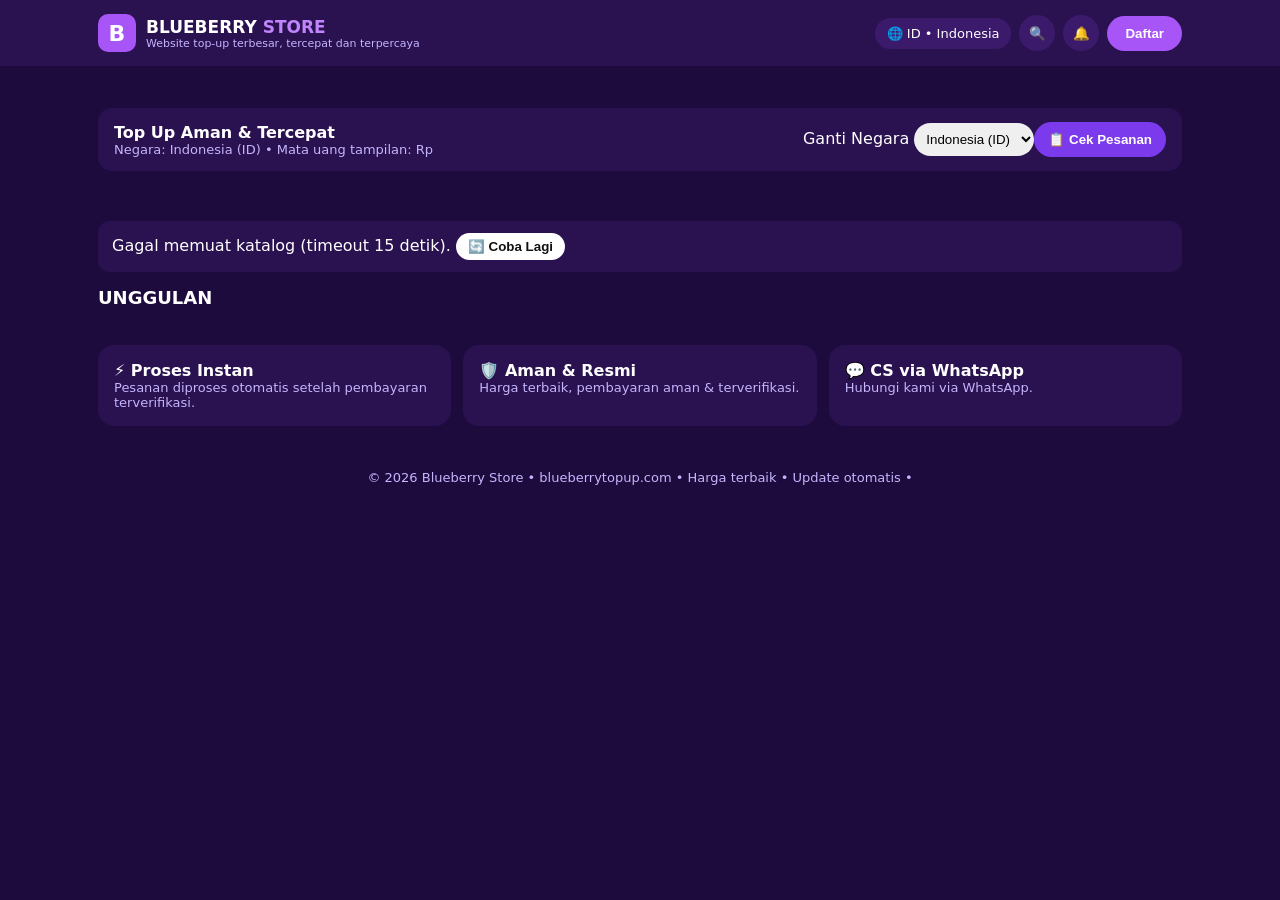
==== v6vercel/index.html @ f0de7d88 "Add files via upload" ====
<!DOCTYPE html><html lang="id"><head><meta charset="utf-8"><meta name="viewport" content="width=device-width,initial-scale=1">
<title>Blueberry Store — Top Up Game Termurah & Tercepat</title><link rel="stylesheet" href="style.css">
<script defer src="/_vercel/insights/script.js"></script></head>
<body>
<header class="top"><div class="wrap top-in"><div class="logo"><span class="logo-b">B</span><div><b>BLUEBERRY <span>STORE</span></b><small>Website top-up terbesar, tercepat dan terpercaya</small></div></div><div class="top-right"><span class="pill-country">🌐 ID • Indonesia</span><button class="icon-btn">🔍</button><button class="icon-btn">🔔</button><button class="btn-daftar" onclick="document.getElementById('cfg').scrollIntoView({behavior:'smooth'})">Daftar</button></div></div></header>

<!-- VIEW 1: HOME -->
<div id="view-home">
<section class="hero"><div class="wrap"><div class="banners" id="banners"></div><div class="dots" id="dots"></div>
<div class="info-bar"><div><b>Top Up Aman &amp; Tercepat</b><span>Negara: Indonesia (ID) • Mata uang tampilan: Rp</span></div><div class="info-right"><label>Ganti Negara <select><option>Indonesia (ID)</option></select></label><button class="btn-cek" onclick="openOrders()">📋 Cek Pesanan</button></div></div>
<nav class="tabs" id="tabs"></nav></div></section>
<main class="wrap"><div id="status" class="status">Memuat katalog ...</div><h2 class="sec-title">UNGGULAN <span id="gameCount"></span></h2><div id="gameGrid" class="game-grid"></div>
<section class="trust"><div><b>⚡ Proses Instan</b><span>Pesanan diproses otomatis setelah pembayaran terverifikasi.</span></div><div><b>🛡️ Aman &amp; Resmi</b><span>Harga terbaik, pembayaran aman & terverifikasi.</span></div><div><b>💬 CS via WhatsApp</b><span id="waInfo">Hubungi kami via WhatsApp.</span></div></section></main>
</div>

<!-- VIEW 2: GAME DETAIL -->
<div id="view-game" class="hidden">
<div class="wrap"><button class="back" onclick="showHome()">← Kembali</button><div class="detail"><aside class="detail-left"><div class="detail-cover" id="dCover"></div><h2 id="dName"></h2><p id="dMeta"></p><div class="safe">📍 Pembayaran yang Aman</div><p id="dDesc"></p><p class="negara">Negara: Indonesia (ID) • Harga dalam Rp</p><div class="pay-methods"><b>METODE PEMBAYARAN</b><div id="dPay"></div></div></aside>
<main class="detail-main"><div class="step"><span>1</span><h3>Masukkan ID &amp; Server ID</h3></div><div class="inputs"><label>USER ID / LINK AKUN *<input id="fId" placeholder="Masukkan User ID / Link Akun"></label><label>SERVER ID *<input id="fZone" placeholder="Masukkan Server ID"></label></div><p class="help" id="dHelp"></p>
<div class="step"><span>2</span><h3>Pilih Nominal Top Up</h3></div><div id="nominalGrid" class="nominal-grid"></div>
<div class="step"><span>3</span><h3>Pilih Pembayaran</h3></div><div class="pay-grid" id="payGrid"></div>
<label class="wa-label">Nomor WhatsApp *<input id="fWa" placeholder="08xxxxxxxxxx"></label>
<button class="buy-big" onclick="order()">Buat Pesanan →</button><p id="orderMsg" class="msg"></p>
<div id="vaBox" class="va-box hidden"></div>
</main></div></div></div>

<footer id="cfg">© 2026 Blueberry Store • blueberrytopup.com • Harga terbaik • Update otomatis • <span id="cfgLine"></span></footer>
<script>
let ALL=[],GAMES=[],CUR_GAME=null,CUR_NOM=null,CUR_PAY='BCA Virtual Account',CONFIG={};
const COLORS=['#E11D48','#F97316','#7C3AED','#DC2626','#2563EB','#D97706','#0891B2','#059669','#BE185D','#4338CA'];
function colorFor(name){let h=0;for(const c of name)h=(h*31+c.charCodeAt(0))%1000;return COLORS[h%COLORS.length];}
async function loadConfig(){try{const r=await fetch('/api/config');CONFIG=await r.json();document.getElementById('cfgLine').textContent=CONFIG.duitku_active?'VA Duitku AKTIF':'VA Duitku belum aktif — transfer manual + konfirmasi WA';if(CONFIG.whatsapp)document.getElementById('waInfo').textContent='Hubungi kami via WhatsApp: +'+CONFIG.whatsapp;}catch(e){}}
async function load(attempt=1){await loadConfig();const st=document.getElementById('status');try{st.textContent='Memuat katalog...'+(attempt>1?' (mencoba lagi '+attempt+')':'');const ctrl=new AbortController();const to=setTimeout(()=>ctrl.abort(),15000);const r=await fetch('/api/storefront-products',{signal:ctrl.signal});clearTimeout(to);const j=await r.json();ALL=j.products||[];if(!ALL.length){const dbg=j.debug||{};st.innerHTML='Katalog gagal dimuat: '+(dbg.supplier_message||'server sedang sibuk')+' <button onclick="load(2)" style="background:#fff;color:#111;border:0;padding:6px 12px;border-radius:99px;font-weight:700;cursor:pointer">🔄 Coba Lagi</button> <a href="/api/storefront-products" target="_blank" style="color:#fff;text-decoration:underline">Lihat Error Detail</a>';document.getElementById('gameGrid').innerHTML='<div style="padding:20px;background:#2a0a0a;border:1px solid #7f1d1d;border-radius:12px"><b>⚠️ Katalog belum bisa dimuat.</b><br><span style="opacity:.85">Katalog sedang sibuk. Kamu tetap bisa order manual via WhatsApp.</span><br><br><small style="opacity:.7">Coba lagi beberapa saat, atau order via WhatsApp.</small></div>';return;}st.textContent=`${ALL.length} produk • 4 game • Harga terbaik • Update otomatis • Terakhir update ${new Date().toLocaleTimeString('id-ID')}`;buildGames();renderHome();}catch(e){st.innerHTML='Gagal memuat katalog (timeout 15 detik). <button onclick="load(2)" style="background:#fff;color:#111;border:0;padding:6px 12px;border-radius:99px;font-weight:700;cursor:pointer">🔄 Coba Lagi</button>';}}
let CUR_TAB='SEMUA';
function normName(s){return String(s||'Lainnya').trim().replace(/\s+/g,' ').replace(/\s*\(.*?\)\s*$/,'').trim();}
function titleName(s){const n=normName(s);return n.toLowerCase().replace(/\b\w/g,c=>c.toUpperCase());}
function classifyGame(g){
  const s=(g.name+' '+g.items.map(x=>x.name||'').join(' ')).toLowerCase();
  if(/pln|token listrik|listrik/.test(s)) return 'PLN';
  if(/pulsa\b|pulsa reguler|pulsa transfer/.test(s)) return 'PULSA';
  if(/paket data|kuota|internet|data\s*\d|voucher\s*data/.test(s)) return 'PAKET DATA';
  if(/voucher|gift\s*card|google play|steam wallet|playstation|itunes|roblox.*voucher/.test(s)) return 'VOUCHER';
  if(/e-money|emoney|dana|ovo|gopay|shopeepay|linkaja|saldo|top up.*(dana|ovo|gopay)|flazz|brizzi|tapcash/.test(s)) return 'E-MONEY';
  return 'TOP UP';
}

function productMode(p){
  const s=((p&&p.name)||''+' '+((p&&p.category)||'')).toLowerCase();
  if(/unipin|voucher|gift\s*card|steam\s*wallet|google\s*play|playstation|itunes|apple\s*gift|roblox.*voucher|diamond.*voucher|top\s*up.*link|via\s*link|link\s*akun|redeem\s*code|kode\s*voucher/.test(s)) return 'VOUCHER';
  return 'DIRECT';
}
function gameMode(g){
  if(!g||!g.items||!g.items.length) return 'DIRECT';
  const v=g.items.filter(p=>productMode(p)==='VOUCHER').length;
  if(v===g.items.length) return 'VOUCHER';
  if(v>0) return 'MIXED';
  return 'DIRECT';
}
function detailModeForSelected(){
  if(CUR_NOM && productMode(CUR_NOM)==='VOUCHER') return 'VOUCHER';
  return gameMode(CUR_GAME)==='VOUCHER' ? 'VOUCHER' : 'DIRECT';
}
function refreshDetailForm(){
  const mode=detailModeForSelected();
  const stepTitle=document.querySelector('#detail .step h3');
  const idWrap=document.getElementById('fId');
  const zoneWrap=document.getElementById('fZone');
  const help=document.getElementById('dHelp');
  const desc=document.getElementById('dDesc');
  if(mode==='VOUCHER'){
    if(stepTitle) stepTitle.textContent='2. Tanpa ID Game — Kode dikirim ke WhatsApp';
    if(idWrap){idWrap.closest('label').style.display='none'; idWrap.value='VOUCHER';}
    if(zoneWrap){zoneWrap.closest('label').style.display='none'; zoneWrap.value='-';}
    if(help) help.textContent='Produk ini VOUCHER / LINK (contoh: UniPin Voucher). Tidak perlu ID / Server. Setelah bayar, kode voucher / link redeem dikirim ke WhatsApp kamu. Tukarkan di situs resmi (misal unipin.com) / di dalam game.';
    if(desc) desc.textContent='Voucher '+CUR_GAME.name+' resmi. Pilih nominal, isi WhatsApp, bayar — kode voucher dikirim setelah pembayaran terverifikasi.';
  } else {
    if(stepTitle) stepTitle.textContent='1. Masukkan ID & Server ID';
    if(idWrap){idWrap.closest('label').style.display=''; if(idWrap.value==='VOUCHER') idWrap.value='';}
    if(zoneWrap){zoneWrap.closest('label').style.display=''; if(zoneWrap.value==='-') zoneWrap.value='';}
    if(help) help.textContent='Buka '+CUR_GAME.name+' → Pengaturan / Profil → Salin User ID dan Server.';
    if(desc) desc.textContent='Top up '+CUR_GAME.name+' resmi. Pilih nominal, isi ID, bayar, saldo masuk otomatis setelah pembayaran terverifikasi.';
  }
  // Badge in detail header
  const meta=document.getElementById('dMeta');
  if(meta) meta.textContent=CUR_GAME.name+' • '+(mode==='VOUCHER'?'VOUCHER / LINK — Tanpa ID':'TOP UP LANGSUNG — ID + Server')+' • Global • Top Up Aman & Tercepat — Virtual Account sedang perbaikan, lanjutkan proses transaksi via Admin';
}
function buildGames(){const map={};for(const p of ALL){const key=normName(p.category||'Lainnya').toLowerCase();if(!map[key])map[key]={name:titleName(p.category||'Lainnya'),items:[]};map[key].items.push(p);}GAMES=Object.values(map).map(g=>({name:g.name,items:g.items.sort((a,b)=>a.price-b.price),min:Math.min(...g.items.map(x=>x.price))}));GAMES.forEach(g=>{g.cat=classifyGame(g);});}
function setTab(t){CUR_TAB=t;document.querySelectorAll('#tabs .tab').forEach(b=>b.classList.toggle('active',b.textContent===t));renderHome();}
function renderHome(){document.getElementById('gameCount').textContent=GAMES.length?GAMES.length+' layanan • Indonesia':'';const banners=[{t:'AGE OF EMPIRES MOBILE',s:'Kerajaan Berperang, Hero Berjuang — Top Up di Blueberry Store!',b:'TOP PRODUCT',g:'linear-gradient(90deg,#7C2D12,#B45309,#FF6B00)',i:'A',img:'assets/banner-aoe.jpg'},{t:'MOBILE LEGENDS',s:'Top Up Diamond resmi, proses instan.',b:'UNGGULAN',g:'linear-gradient(90deg,#2A0A4E,#5B21B6,#2563EB)',i:'M',img:'assets/mlbb.jpg'},{t:'FREE FIRE',s:'Top Up Diamond Free Fire, langsung masuk ke ID.',b:'PALING LARIS',g:'linear-gradient(90deg,#450A0A,#7F1D1D,#111)',i:'F',img:'assets/ff.jpg'},{t:'PUBG MOBILE',s:'Top Up UC PUBG Mobile resmi.',b:'UNGGULAN',g:'linear-gradient(90deg,#1a1a2e,#16213e,#0f3460)',i:'P',img:'assets/pubg.jpg'}];document.getElementById('banners').innerHTML=banners.map((x,i)=>`<div class="banner ${i===0?'active':''}" style="background:${x.g};${x.img?`background-image:url(${x.img});background-size:cover;background-position:center;`:''}"><div><span class="badge">★ ${x.b}</span><h1>${x.t}</h1><p>${x.s}</p><button onclick="openGameByName('${x.t}')">TOP UP SEKARANG →</button></div><div class="big">${x.i}</div></div>`).join('');document.getElementById('dots').innerHTML=banners.map((_,i)=>`<button class="dot ${i===0?'active':''}" onclick="showBanner(${i})"></button>`).join('');
document.getElementById('tabs').innerHTML=['SEMUA','TOP UP','PULSA','PAKET DATA','VOUCHER','E-MONEY','PLN'].map(t=>`<button class="tab ${t===CUR_TAB?'active':''}" onclick="setTab('${t}')">${t}</button>`).join('');
const shown=CUR_TAB==='SEMUA'?GAMES:GAMES.filter(g=>g.cat===CUR_TAB);document.getElementById('gameGrid').innerHTML=shown.length?shown.map(g=>`<article class="game-card" onclick="openGame('${g.name.replace(/'/g,'')}')"><div class="game-cover" style="padding:0;overflow:hidden">${g.items[0]&&g.items[0].img?`<img src="${g.items[0].img}" alt="${g.name}" style="width:100%;height:100%;object-fit:cover;display:block">`:`<span>${g.name.charAt(0)}</span>`}<em>${gameMode(g)==='VOUCHER'?'VOUCHER':(gameMode(g)==='MIXED'?'TOP UP + VOUCHER':'TOP UP')}</em></div><div class="game-body"><h3>${g.name}</h3><p>${g.items.length} paket • ${g.cat} • Global</p><div class="from">Dari <b>Rp ${g.min.toLocaleString('id-ID')}</b></div><button>Top Up</button></div></article>`).join(''):'<p style="padding:20px;opacity:.7">Belum ada layanan di kategori ini. Coba kategori lain.</p>';}
function showBanner(i){document.querySelectorAll('.banner').forEach((b,j)=>b.classList.toggle('active',j===i));document.querySelectorAll('.dot').forEach((d,j)=>d.classList.toggle('active',j===i));}
function openGameByName(t){const g=GAMES.find(x=>x.name.toUpperCase().includes(t.split(' ')[0]))||GAMES[0];if(g)openGame(g.name);}
function openGame(name){CUR_GAME=GAMES.find(g=>g.name===name);if(!CUR_GAME)return;CUR_NOM=CUR_GAME.items[0];document.getElementById('view-home').classList.add('hidden');document.getElementById('view-game').classList.remove('hidden');document.getElementById('dCover').innerHTML=`<span>${CUR_GAME.name.charAt(0)}</span>`;document.getElementById('dCover').style.background=`linear-gradient(135deg,${colorFor(CUR_GAME.name)},#111)`;document.getElementById('dName').textContent=CUR_GAME.name;refreshDetailForm();document.getElementById('dMeta').textContent=CUR_GAME.name+' • TOP UP • Global • Top Up Aman & Tercepat — Virtual Account sedang perbaikan, lanjutkan proses transaksi via Admin';document.getElementById('dDesc').textContent='Top up '+CUR_GAME.name+' resmi. Pilih nominal, isi ID, bayar, saldo masuk otomatis setelah pembayaran terverifikasi.';document.getElementById('dHelp').textContent='Buka '+CUR_GAME.name+' → Pengaturan / Profil → Salin User ID dan Server.';document.getElementById('dPay').innerHTML=['BCA Transfer','BCA Virtual Account','DANA','QRIS'].map(m=>`<span>${m}</span>`).join('');
document.getElementById('nominalGrid').innerHTML=CUR_GAME.items.map((p,i)=>`<button class="nom ${i===0?'active':''}" onclick="selectNom(${i},this)"><b>${p.name}</b><small style='display:block;opacity:.7;font-weight:400'>${productMode(p)==='VOUCHER'?'🎟️ Voucher / Link — Tanpa ID':'🎮 Langsung ke ID'}</small><span>${p.name}</span><em>Dari<br>Rp ${p.price.toLocaleString('id-ID')}</em></button>`).join('');
document.getElementById('payGrid').innerHTML=['BCA Virtual Account','BNI Virtual Account','BRI Virtual Account','Mandiri Virtual Account','DANA','QRIS','Gopay','ShopeePay','OVO'].map(m=>`<button class="pay ${m===CUR_PAY?'active':''}" onclick="selectPay('${m}',this)">${m}</button>`).join('');
window.scrollTo({top:0,behavior:'smooth'});}
function selectNom(i,el){CUR_NOM=CUR_GAME.items[i];refreshDetailForm();document.querySelectorAll('.nom').forEach(b=>b.classList.remove('active'));el.classList.add('active');}
function selectPay(m,el){CUR_PAY=m;document.querySelectorAll('.pay').forEach(b=>b.classList.remove('active'));el.classList.add('active');}
function showHome(){document.getElementById('view-game').classList.add('hidden');document.getElementById('view-home').classList.remove('hidden');window.scrollTo({top:0});}
function openOrders(){alert('Cek pesanan via WhatsApp dengan kode order BB-... kamu.');}
async function order(){const modeNow=detailModeForSelected();const id=document.getElementById('fId').value.trim();const wa=document.getElementById('fWa')?document.getElementById('fWa').value.trim():'';if(modeNow!=='VOUCHER' && !id){document.getElementById('orderMsg').textContent='Isi User ID dulu.';return;}if(!wa){document.getElementById('orderMsg').textContent='Isi WhatsApp dulu (buat kirim kode / konfirmasi).';return;}if(!CUR_NOM){document.getElementById('orderMsg').textContent='Pilih nominal dulu.';return;}document.getElementById('orderMsg').textContent='Memproses pesanan...';try{const r=await fetch('/api/create-order',{method:'POST',headers:{'Content-Type':'application/json'},body:JSON.stringify({productId:CUR_NOM.id,productName:CUR_NOM.name,price:CUR_NOM.price,gameId:id,zone:document.getElementById('fZone').value,whatsapp:wa,payment:CUR_PAY,paymentMethod:CUR_PAY})});const j=await r.json();const box=document.getElementById('vaBox');if(j.duitku&&j.va_number){box.classList.remove('hidden');box.innerHTML=`<h3>✅ Virtual Account Berhasil Dibuat</h3><p>Kode Order: <b>${j.orderCode}</b></p><div class="va-num">${j.va_number}</div><p>${j.va_name||''} • ${j.method||CUR_PAY} • Total <b>Rp ${Number(j.amount).toLocaleString('id-ID')}</b></p><p>VA ini dari Duitku, berlaku untuk semua bank (transfer dari bank apapun ke VA ini).</p>`;document.getElementById('orderMsg').textContent='VA aktif. Bayar sebelum kadaluarsa.';}else{box.classList.remove('hidden');box.innerHTML=`<h3>Pesanan Dibuat: ${j.orderCode||''}</h3><p>Total: <b>Rp ${Number(j.amount||CUR_NOM.price).toLocaleString('id-ID')}</b> • Metode: ${CUR_PAY}</p><p>${j.message||''}</p><p>${detailModeForSelected()==='VOUCHER'?'🎟️ Ini produk VOUCHER / LINK: kode voucher / link redeem akan dikirim ke WhatsApp kamu setelah pembayaran terverifikasi. Tidak perlu ID game.':''}</p><p>Transfer manual ke rekening yang tertera di Vercel Env (BCA) + konfirmasi ke WhatsApp dengan kode <b>${j.orderCode||''}</b>.</p>${CONFIG.whatsapp?`<a class="wa-link" target="_blank" href="https://wa.me/${CONFIG.whatsapp}?text=${encodeURIComponent('Halo, saya mau konfirmasi order '+(j.orderCode||'')+' '+CUR_NOM.name+' Rp '+CUR_NOM.price)}">Konfirmasi via WhatsApp →</a>`:''}`;document.getElementById('orderMsg').textContent='Pesanan dibuat. Cek instruksi di atas.';}}catch(e){document.getElementById('orderMsg').textContent='Gagal. Coba lagi.';}}
load();
</script></body></html>
---- v6vercel/style.css ----
:root{--bg:#1E0B3D;--card:#2A1150;--p:#7C3AED;--p2:#A855F7}*{box-sizing:border-box}body{margin:0;font-family:system-ui,Arial;background:var(--bg);color:#fff}.wrap{max-width:1120px;margin:auto;padding:0 18px}.top{background:#2A1150;position:sticky;top:0;z-index:20}.top-in{display:flex;justify-content:space-between;align-items:center;height:66px}.logo{display:flex;gap:10px;align-items:center}.logo-b{background:#A855F7;width:38px;height:38px;border-radius:10px;display:flex;align-items:center;justify-content:center;font-weight:900;font-size:22px}.logo b{font-size:17px}.logo b span{color:#C084FC}.logo small{display:block;font-weight:400;color:#C4B5FD;font-size:11px}.pill-country{background:#3B1A6B;padding:8px 12px;border-radius:999px;font-size:13px}.icon-btn{background:#3B1A6B;border:0;color:#fff;width:36px;height:36px;border-radius:50%;cursor:pointer}.btn-daftar{background:#A855F7;color:#fff;border:0;padding:10px 18px;border-radius:999px;font-weight:800;cursor:pointer}.top-right{display:flex;gap:8px;align-items:center}.hero{padding:18px 0 8px}.banner{display:none;justify-content:space-between;align-items:center;border-radius:22px;padding:28px;min-height:210px}.banner.active{display:flex}.badge{background:#fff;color:#111;padding:6px 10px;border-radius:999px;font-size:11px;font-weight:800}.banner h1{font-size:42px;margin:12px 0 6px}.banner button{background:#fff;color:#111;border:0;padding:12px 16px;border-radius:999px;font-weight:800;cursor:pointer}.big{font-size:120px;font-weight:900;opacity:.35}.dots{display:flex;gap:6px;justify-content:center;margin:12px 0}.dot{width:28px;height:6px;border:0;border-radius:999px;background:rgba(255,255,255,.3)}.dot.active{background:#fff}.info-bar{background:#2A1150;border-radius:14px;padding:14px 16px;display:flex;justify-content:space-between;align-items:center;flex-wrap:wrap;gap:10px}.info-bar span{display:block;color:#C4B5FD;font-size:13px}.info-bar select{padding:8px;border-radius:999px;border:0}.btn-cek{background:#7C3AED;color:#fff;border:0;padding:10px 14px;border-radius:999px;font-weight:700}.tabs{display:flex;gap:8px;flex-wrap:wrap;margin:16px 0}.tab{background:#2A1150;color:#fff;border:0;padding:10px 16px;border-radius:999px;cursor:pointer}.tab.active{background:#fff;color:#111}.status{background:#2A1150;padding:12px 14px;border-radius:12px;margin:10px 0}.sec-title{font-size:18px}.sec-title span{float:right;font-weight:400;color:#C4B5FD;font-size:13px}.game-grid{display:grid;grid-template-columns:repeat(6,1fr);gap:12px}.game-card{background:#fff;color:#111;border-radius:16px;overflow:hidden;cursor:pointer}.game-cover{height:120px;display:flex;align-items:center;justify-content:center;position:relative;color:#fff}.game-cover span{font-size:70px;font-weight:900}.game-cover em{position:absolute;left:10px;bottom:10px;background:#111;color:#fff;font-size:10px;padding:4px 8px;border-radius:999px;font-style:normal}.game-body{padding:12px}.game-body h3{margin:0;font-size:14px}.game-body p{color:#666;font-size:12px}.from{font-size:12px;color:#666}.from b{color:#7C3AED;font-size:14px}.game-body button{width:100%;background:#7C3AED;color:#fff;border:0;padding:9px;border-radius:999px;font-weight:700;margin-top:8px}.trust{display:grid;grid-template-columns:repeat(3,1fr);gap:12px;margin:22px 0}.trust div{background:#2A1150;border-radius:16px;padding:16px}.trust span{display:block;color:#C4B5FD;font-size:13px}footer{text-align:center;color:#C4B5FD;padding:22px;font-size:13px}.hidden{display:none}.back{background:#2A1150;color:#fff;border:0;padding:10px 14px;border-radius:999px;margin:16px 0;cursor:pointer}.detail{display:grid;grid-template-columns:320px 1fr;gap:16px;padding-bottom:30px}.detail-left{background:#fff;color:#111;border-radius:18px;padding:16px}.detail-cover{height:160px;border-radius:14px;display:flex;align-items:center;justify-content:center;color:#fff;font-size:80px;font-weight:900}.detail-main{background:#fff;color:#111;border-radius:18px;padding:18px}.step{display:flex;gap:10px;align-items:center}.step span{background:#7C3AED;color:#fff;width:28px;height:28px;border-radius:50%;display:flex;align-items:center;justify-content:center}.inputs{display:grid;grid-template-columns:1fr 1fr;gap:12px}.inputs input,.wa-label input{width:100%;padding:12px;border:1px solid #ddd;border-radius:12px;margin-top:6px}.help{color:#666;font-size:13px}.nominal-grid{display:grid;grid-template-columns:repeat(3,1fr);gap:10px}.nom{background:#fff;border:1px solid #E5E7EB;border-radius:14px;padding:12px;text-align:left;cursor:pointer}.nom.active{border-color:#7C3AED;box-shadow:0 0 0 2px #7C3AED}.nom b{display:block}.nom span{color:#666;font-size:12px}.nom em{color:#7C3AED;font-style:normal;font-weight:700}.pay-grid{display:flex;gap:8px;flex-wrap:wrap}.pay{background:#fff;border:1px solid #E5E7EB;padding:10px 14px;border-radius:999px;cursor:pointer}.pay.active{background:#7C3AED;color:#fff}.buy-big{width:100%;background:#7C3AED;color:#fff;border:0;padding:14px;border-radius:12px;font-weight:800;margin-top:14px}.msg{color:#333;font-size:13px}.va-box{background:#F0FDF4;border:1px solid #86EFAC;border-radius:14px;padding:16px;margin-top:14px;color:#111}.va-num{font-size:28px;font-weight:900;letter-spacing:2px}.wa-link{display:inline-block;background:#25D366;color:#fff;padding:10px 14px;border-radius:999px;text-decoration:none;font-weight:700;margin-top:8px}.pay-methods span{background:#F3E8FF;padding:6px 10px;border-radius:999px;font-size:12px;margin:4px;display:inline-block}.safe{background:#DCFCE7;padding:8px 12px;border-radius:999px;display:inline-block;font-size:13px}
@media(max-width:900px){.game-grid{grid-template-columns:repeat(2,1fr)}.detail{grid-template-columns:1fr}.nominal-grid{grid-template-columns:1fr 1fr}.banner h1{font-size:30px}}
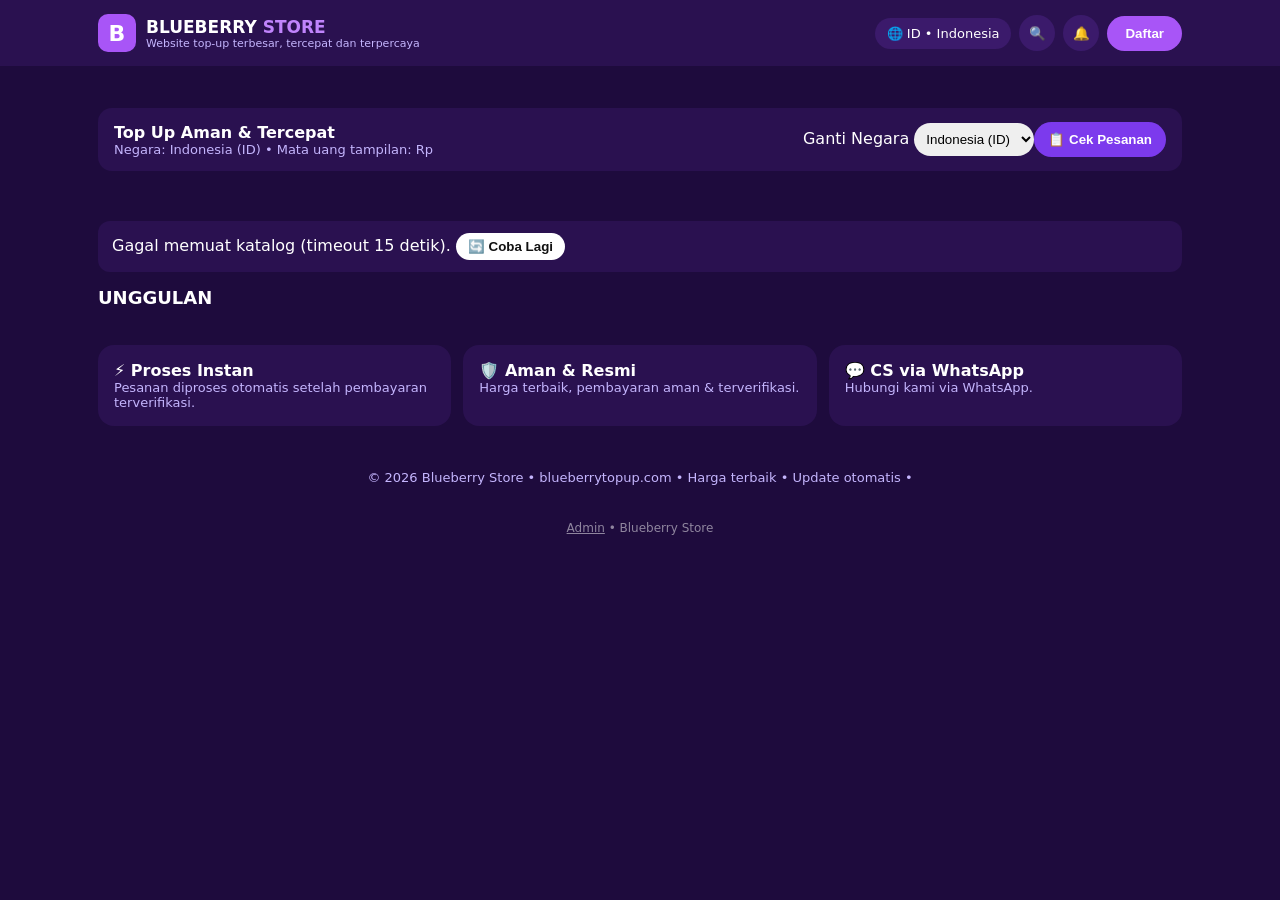
==== commit e3d46ac1: "Add files via upload" ====
--- a/v6vercel/index.html
+++ b/v6vercel/index.html
@@ -29,7 +29,12 @@
 let ALL=[],GAMES=[],CUR_GAME=null,CUR_NOM=null,CUR_PAY='BCA Virtual Account',CONFIG={};
 const COLORS=['#E11D48','#F97316','#7C3AED','#DC2626','#2563EB','#D97706','#0891B2','#059669','#BE185D','#4338CA'];
 function colorFor(name){let h=0;for(const c of name)h=(h*31+c.charCodeAt(0))%1000;return COLORS[h%COLORS.length];}
-async function loadConfig(){try{const r=await fetch('/api/config');CONFIG=await r.json();document.getElementById('cfgLine').textContent=CONFIG.duitku_active?'VA Duitku AKTIF':'VA Duitku belum aktif — transfer manual + konfirmasi WA';if(CONFIG.whatsapp)document.getElementById('waInfo').textContent='Hubungi kami via WhatsApp: +'+CONFIG.whatsapp;}catch(e){}}
+
+function normWA(n){let s=String(n||'').replace(/[^0-9]/g,'');if(!s) return '';if(s.startsWith('0')) s='62'+s.slice(1);else if(s.startsWith('62')) s=s;else if(s.startsWith('8')) s='62'+s;return s;}
+function adminWA(){const raw=(CONFIG&&CONFIG.whatsapp)||'088802561769';return normWA(raw);}
+function gameFormConfig(name){const n=String(name||'').toLowerCase();if(n.includes('free fire')) return {idLabel:'User ID Free Fire *', idPlaceholder:'Contoh: 1234567890', needZone:false, help:'Buka Free Fire -> Profil -> Salin User ID (angka saja). Tanpa Server.'};if(n.includes('pubg')) return {idLabel:'User ID PUBG Mobile *', idPlaceholder:'Contoh: 5123456789', needZone:false, help:'Buka PUBG Mobile -> Profil -> Salin User ID (angka saja). Tanpa Server.'};if(n.includes('mobile legends')) return {idLabel:'User ID Mobile Legends *', idPlaceholder:'Contoh: 12345678', needZone:true, zoneLabel:'Zone / Server ID *', help:'Buka MLBB -> Profil -> Salin User ID + Zone. Contoh: ID 12345678, Zone (1234).'};if(n.includes('age of empires')) return {idLabel:'User ID Age of Empires *', idPlaceholder:'Contoh: 12345678', needZone:true, zoneLabel:'Server ID *', help:'Buka AoE Mobile -> Pengaturan / Profil -> Salin User ID + Server. Kalau produk Voucher / Via Link, ID tidak dipakai.'};return {idLabel:'User ID *', idPlaceholder:'Masukkan ID', needZone:true, zoneLabel:'Server / Zone *', help:'Salin User ID + Server dari profil game kamu.'};}
+
+async function loadConfig(){try{const r=await fetch('/api/config');CONFIG=await r.json();document.getElementById('cfgLine').textContent=CONFIG.duitku_active?'VA AKTIF':'Virtual Account sedang perbaikan, lanjutkan proses transaksi via Admin';if(CONFIG.whatsapp)document.getElementById('waInfo').textContent='Hubungi kami via WhatsApp: +'+normWA(CONFIG.whatsapp);}catch(e){}}
 async function load(attempt=1){await loadConfig();const st=document.getElementById('status');try{st.textContent='Memuat katalog...'+(attempt>1?' (mencoba lagi '+attempt+')':'');const ctrl=new AbortController();const to=setTimeout(()=>ctrl.abort(),15000);const r=await fetch('/api/storefront-products',{signal:ctrl.signal});clearTimeout(to);const j=await r.json();ALL=j.products||[];if(!ALL.length){const dbg=j.debug||{};st.innerHTML='Katalog gagal dimuat: '+(dbg.supplier_message||'server sedang sibuk')+' <button onclick="load(2)" style="background:#fff;color:#111;border:0;padding:6px 12px;border-radius:99px;font-weight:700;cursor:pointer">🔄 Coba Lagi</button> <a href="/api/storefront-products" target="_blank" style="color:#fff;text-decoration:underline">Lihat Error Detail</a>';document.getElementById('gameGrid').innerHTML='<div style="padding:20px;background:#2a0a0a;border:1px solid #7f1d1d;border-radius:12px"><b>⚠️ Katalog belum bisa dimuat.</b><br><span style="opacity:.85">Katalog sedang sibuk. Kamu tetap bisa order manual via WhatsApp.</span><br><br><small style="opacity:.7">Coba lagi beberapa saat, atau order via WhatsApp.</small></div>';return;}st.textContent=`${ALL.length} produk • 4 game • Harga terbaik • Update otomatis • Terakhir update ${new Date().toLocaleTimeString('id-ID')}`;buildGames();renderHome();}catch(e){st.innerHTML='Gagal memuat katalog (timeout 15 detik). <button onclick="load(2)" style="background:#fff;color:#111;border:0;padding:6px 12px;border-radius:99px;font-weight:700;cursor:pointer">🔄 Coba Lagi</button>';}}
 let CUR_TAB='SEMUA';
 function normName(s){return String(s||'Lainnya').trim().replace(/\s+/g,' ').replace(/\s*\(.*?\)\s*$/,'').trim();}
@@ -74,10 +79,13 @@
     if(help) help.textContent='Produk ini VOUCHER / LINK (contoh: UniPin Voucher). Tidak perlu ID / Server. Setelah bayar, kode voucher / link redeem dikirim ke WhatsApp kamu. Tukarkan di situs resmi (misal unipin.com) / di dalam game.';
     if(desc) desc.textContent='Voucher '+CUR_GAME.name+' resmi. Pilih nominal, isi WhatsApp, bayar — kode voucher dikirim setelah pembayaran terverifikasi.';
   } else {
-    if(stepTitle) stepTitle.textContent='1. Masukkan ID & Server ID';
+    const cfg=gameFormConfig(CUR_GAME?CUR_GAME.name:'');
+    if(stepTitle) stepTitle.textContent=cfg.needZone?'1. Masukkan ID & Server':'1. Masukkan User ID';
+    if(idWrap) idWrap.placeholder=cfg.idPlaceholder;
     if(idWrap){idWrap.closest('label').style.display=''; if(idWrap.value==='VOUCHER') idWrap.value='';}
     if(zoneWrap){zoneWrap.closest('label').style.display=''; if(zoneWrap.value==='-') zoneWrap.value='';}
-    if(help) help.textContent='Buka '+CUR_GAME.name+' → Pengaturan / Profil → Salin User ID dan Server.';
+    if(help) help.textContent=gameFormConfig(CUR_GAME.name).help;
+    {const _c=gameFormConfig(CUR_GAME.name); if(zoneWrap){ zoneWrap.closest('label').style.display=_c.needZone?'':'none'; if(!_c.needZone) zoneWrap.value='-'; else if(zoneWrap.value==='-') zoneWrap.value=''; }}
     if(desc) desc.textContent='Top up '+CUR_GAME.name+' resmi. Pilih nominal, isi ID, bayar, saldo masuk otomatis setelah pembayaran terverifikasi.';
   }
   // Badge in detail header
@@ -99,6 +107,6 @@
 function selectPay(m,el){CUR_PAY=m;document.querySelectorAll('.pay').forEach(b=>b.classList.remove('active'));el.classList.add('active');}
 function showHome(){document.getElementById('view-game').classList.add('hidden');document.getElementById('view-home').classList.remove('hidden');window.scrollTo({top:0});}
 function openOrders(){alert('Cek pesanan via WhatsApp dengan kode order BB-... kamu.');}
-async function order(){const modeNow=detailModeForSelected();const id=document.getElementById('fId').value.trim();const wa=document.getElementById('fWa')?document.getElementById('fWa').value.trim():'';if(modeNow!=='VOUCHER' && !id){document.getElementById('orderMsg').textContent='Isi User ID dulu.';return;}if(!wa){document.getElementById('orderMsg').textContent='Isi WhatsApp dulu (buat kirim kode / konfirmasi).';return;}if(!CUR_NOM){document.getElementById('orderMsg').textContent='Pilih nominal dulu.';return;}document.getElementById('orderMsg').textContent='Memproses pesanan...';try{const r=await fetch('/api/create-order',{method:'POST',headers:{'Content-Type':'application/json'},body:JSON.stringify({productId:CUR_NOM.id,productName:CUR_NOM.name,price:CUR_NOM.price,gameId:id,zone:document.getElementById('fZone').value,whatsapp:wa,payment:CUR_PAY,paymentMethod:CUR_PAY})});const j=await r.json();const box=document.getElementById('vaBox');if(j.duitku&&j.va_number){box.classList.remove('hidden');box.innerHTML=`<h3>✅ Virtual Account Berhasil Dibuat</h3><p>Kode Order: <b>${j.orderCode}</b></p><div class="va-num">${j.va_number}</div><p>${j.va_name||''} • ${j.method||CUR_PAY} • Total <b>Rp ${Number(j.amount).toLocaleString('id-ID')}</b></p><p>VA ini dari Duitku, berlaku untuk semua bank (transfer dari bank apapun ke VA ini).</p>`;document.getElementById('orderMsg').textContent='VA aktif. Bayar sebelum kadaluarsa.';}else{box.classList.remove('hidden');box.innerHTML=`<h3>Pesanan Dibuat: ${j.orderCode||''}</h3><p>Total: <b>Rp ${Number(j.amount||CUR_NOM.price).toLocaleString('id-ID')}</b> • Metode: ${CUR_PAY}</p><p>${j.message||''}</p><p>${detailModeForSelected()==='VOUCHER'?'🎟️ Ini produk VOUCHER / LINK: kode voucher / link redeem akan dikirim ke WhatsApp kamu setelah pembayaran terverifikasi. Tidak perlu ID game.':''}</p><p>Transfer manual ke rekening yang tertera di Vercel Env (BCA) + konfirmasi ke WhatsApp dengan kode <b>${j.orderCode||''}</b>.</p>${CONFIG.whatsapp?`<a class="wa-link" target="_blank" href="https://wa.me/${CONFIG.whatsapp}?text=${encodeURIComponent('Halo, saya mau konfirmasi order '+(j.orderCode||'')+' '+CUR_NOM.name+' Rp '+CUR_NOM.price)}">Konfirmasi via WhatsApp →</a>`:''}`;document.getElementById('orderMsg').textContent='Pesanan dibuat. Cek instruksi di atas.';}}catch(e){document.getElementById('orderMsg').textContent='Gagal. Coba lagi.';}}
+async function order(){const modeNow=detailModeForSelected();const id=document.getElementById('fId').value.trim();const wa=document.getElementById('fWa')?document.getElementById('fWa').value.trim():'';if(modeNow!=='VOUCHER' && !id){document.getElementById('orderMsg').textContent='Isi User ID dulu.';return;}if(!wa){document.getElementById('orderMsg').textContent='Isi WhatsApp dulu (buat kirim kode / konfirmasi).';return;}if(!CUR_NOM){document.getElementById('orderMsg').textContent='Pilih nominal dulu.';return;}document.getElementById('orderMsg').textContent='Memproses pesanan...';try{const r=await fetch('/api/create-order',{method:'POST',headers:{'Content-Type':'application/json'},body:JSON.stringify({productId:CUR_NOM.id,productName:CUR_NOM.name,price:CUR_NOM.price,gameId:id,zone:document.getElementById('fZone').value,whatsapp:wa,payment:CUR_PAY,paymentMethod:CUR_PAY})});const j=await r.json();const box=document.getElementById('vaBox');if(j.duitku&&j.va_number){box.classList.remove('hidden');box.innerHTML=`<h3>✅ Virtual Account Berhasil Dibuat</h3><p>Kode Order: <b>${j.orderCode}</b></p><div class="va-num">${j.va_number}</div><p>${j.va_name||''} • ${j.method||CUR_PAY} • Total <b>Rp ${Number(j.amount).toLocaleString('id-ID')}</b></p><p>VA ini dari Duitku, berlaku untuk semua bank (transfer dari bank apapun ke VA ini).</p>`;document.getElementById('orderMsg').textContent='VA aktif. Bayar sebelum kadaluarsa.';}else{box.classList.remove('hidden');const _isV=detailModeForSelected()==='VOUCHER';const _zone=document.getElementById('fZone')?document.getElementById('fZone').value.trim():'';const _waMsg=['Halo Admin Blueberry, saya mau konfirmasi pesanan:','','Game: '+(CUR_GAME?CUR_GAME.name:''),'Produk: '+CUR_NOM.name,'Total: Rp '+Number(j.amount||CUR_NOM.price).toLocaleString('id-ID'),'Metode: '+CUR_PAY,'No. WA Saya: '+wa,(_isV?'Jenis: VOUCHER / LINK - Kirim kode ke WA saya ya':'User ID: '+id+(_zone&&_zone!=='-'?' | Server/Zone: '+_zone:'')),'Catatan Admin: '+(j.orderCode||'')].join(String.fromCharCode(10));box.innerHTML=`<h3>Pesanan Dibuat</h3><p>Total: <b>Rp ${Number(j.amount||CUR_NOM.price).toLocaleString('id-ID')}</b> • Metode: ${CUR_PAY}</p><p>${j.message||''}</p><p>${_isV?'🎟️ Ini produk VOUCHER / LINK: kode voucher / link redeem akan dikirim ke WhatsApp kamu setelah pembayaran terverifikasi. Tidak perlu ID game.':''}</p><p>Transfer manual ke <b>BCA ${CONFIG.bca_account||'yang tertera di toko'}</b> + konfirmasi ke WhatsApp. <b>Tidak perlu hafal kode</b> — cukup kirim pesan di bawah, data ID / No WA kamu sudah ikut terkirim.</p><p style="background:#241a4a;padding:10px;border-radius:10px;font-size:13px">Yang terkirim ke WA Admin:<br>Game: <b>${CUR_GAME?CUR_GAME.name:''}</b><br>Produk: ${CUR_NOM.name}<br>No. WA Kamu: ${wa}<br>${_isV?'Jenis: VOUCHER / LINK':('User ID: <b>'+id+'</b>'+(_zone&&_zone!=='-'?' • Server/Zone: <b>'+_zone+'</b>':''))}<br>Total: Rp ${Number(j.amount||CUR_NOM.price).toLocaleString('id-ID')}</p>${CONFIG.whatsapp?`<a class="wa-link" target="_blank" href="https://wa.me/${adminWA()}?text=${encodeURIComponent(_waMsg)}">Konfirmasi via WhatsApp →</a>`:''}`;document.getElementById('orderMsg').textContent='Pesanan dibuat. Cek instruksi di atas.';}}catch(e){document.getElementById('orderMsg').textContent='Gagal. Coba lagi.';}}
 load();
-</script></body></html>
+</script><div style="text-align:center;padding:14px;opacity:.5;font-size:12px"><a href="/admin.html" style="color:#fff">Admin</a> • Blueberry Store</div></body></html>
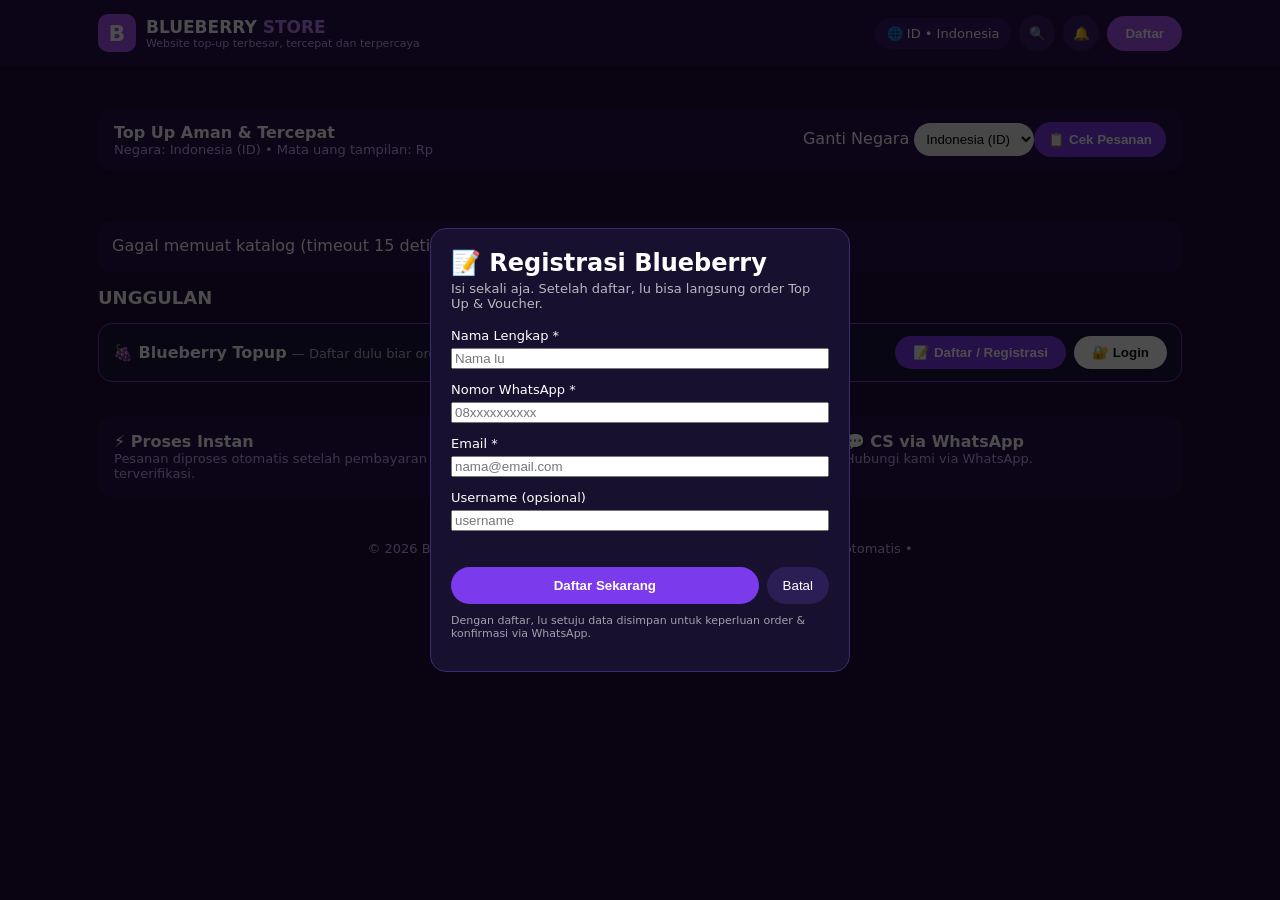
==== commit 3bc83278: "Add files via upload" ====
--- a/v6vercel/index.html
+++ b/v6vercel/index.html
@@ -9,7 +9,46 @@
 <section class="hero"><div class="wrap"><div class="banners" id="banners"></div><div class="dots" id="dots"></div>
 <div class="info-bar"><div><b>Top Up Aman &amp; Tercepat</b><span>Negara: Indonesia (ID) • Mata uang tampilan: Rp</span></div><div class="info-right"><label>Ganti Negara <select><option>Indonesia (ID)</option></select></label><button class="btn-cek" onclick="openOrders()">📋 Cek Pesanan</button></div></div>
 <nav class="tabs" id="tabs"></nav></div></section>
-<main class="wrap"><div id="status" class="status">Memuat katalog ...</div><h2 class="sec-title">UNGGULAN <span id="gameCount"></span></h2><div id="gameGrid" class="game-grid"></div>
+<main class="wrap"><div id="status" class="status">Memuat katalog ...</div><h2 class="sec-title">UNGGULAN <span id="gameCount"></span></h2>
+<!-- V19 REGISTRASI -->
+<div id="regBar" style="display:flex;gap:10px;flex-wrap:wrap;align-items:center;justify-content:space-between;background:#1e1540;border:1px solid #7c3aed;border-radius:14px;padding:12px 14px;margin:12px 0">
+<div><b>🍇 Blueberry Topup</b> <span style="opacity:.7;font-size:13px">— Daftar dulu biar order lebih cepat. Data langsung masuk ke Admin & email owner.</span></div>
+<div style="display:flex;gap:8px"><button onclick="openReg()" style="background:#7c3aed;color:#fff;border:0;border-radius:99px;padding:9px 18px;font-weight:700;cursor:pointer">📝 Daftar / Registrasi</button><button onclick="openReg()" style="background:#fff;color:#111;border:0;border-radius:99px;padding:9px 18px;font-weight:700;cursor:pointer">🔐 Login</button></div>
+</div>
+<div id="regModal" class="hidden" style="position:fixed;inset:0;background:rgba(0,0,0,.7);z-index:99;display:flex;align-items:center;justify-content:center;padding:16px">
+<div style="background:#17102e;border:1px solid #3b2a7a;border-radius:16px;padding:20px;width:100%;max-width:420px">
+<h2 style="margin:0 0 4px">📝 Registrasi Blueberry</h2><p style="opacity:.7;font-size:13px;margin:0 0 14px">Isi sekali aja. Setelah daftar, lu bisa langsung order Top Up & Voucher.</p>
+<label style="font-size:13px">Nama Lengkap *<br><input id="rNama" placeholder="Nama lu" style="width:100%;margin:4px 0 10px"></label>
+<label style="font-size:13px">Nomor WhatsApp *<br><input id="rWa" placeholder="08xxxxxxxxxx" style="width:100%;margin:4px 0 10px"></label>
+<label style="font-size:13px">Email *<br><input id="rEmail" type="email" placeholder="nama@email.com" style="width:100%;margin:4px 0 10px"></label>
+<label style="font-size:13px">Username (opsional)<br><input id="rUser" placeholder="username" style="width:100%;margin:4px 0 10px"></label>
+<div id="regMsg" style="font-size:13px;min-height:18px;margin-bottom:8px"></div>
+<div style="display:flex;gap:8px"><button onclick="doRegister()" style="flex:1;background:#7c3aed;color:#fff;border:0;border-radius:99px;padding:11px;font-weight:700;cursor:pointer">Daftar Sekarang</button><button onclick="closeReg()" style="background:#2a1e55;color:#fff;border:0;border-radius:99px;padding:11px 16px;cursor:pointer">Batal</button></div>
+<p style="font-size:11px;opacity:.6;margin-top:10px">Dengan daftar, lu setuju data disimpan untuk keperluan order & konfirmasi via WhatsApp.</p>
+</div></div>
+<script>
+function openReg(){ document.getElementById('regModal').classList.remove('hidden'); }
+function closeReg(){ document.getElementById('regModal').classList.add('hidden'); }
+async function doRegister(){
+  const nama=document.getElementById('rNama').value.trim(); const wa=document.getElementById('rWa').value.trim(); const email=document.getElementById('rEmail').value.trim(); const username=document.getElementById('rUser').value.trim();
+  const msg=document.getElementById('regMsg');
+  if(!nama||!wa||!email){ msg.textContent='Isi Nama, WhatsApp, dan Email dulu.'; return; }
+  msg.textContent='Mendaftarkan...';
+  try{
+    const r=await fetch('/api/register',{method:'POST',headers:{'Content-Type':'application/json'},body:JSON.stringify({nama,wa,email,username})});
+    const j=await r.json();
+    if(!j.ok){ msg.textContent='❌ '+j.message; return; }
+    msg.textContent='✅ Berhasil daftar! '+ (j.emailNote||'');
+    // Auto-isi form order dengan data registrasi biar order lebih cepat
+    const fWa=document.getElementById('fWa'); if(fWa) fWa.value=wa;
+    localStorage.setItem('bb_user', JSON.stringify({nama,wa,email,username}));
+    setTimeout(()=>{ closeReg(); alert('Berhasil daftar, '+nama+'! Silakan pilih Top Up / Voucher, data WA lu udah keisi otomatis.'); }, 800);
+  }catch(e){ msg.textContent='Gagal daftar: '+e.message; }
+}
+// Kalau udah pernah daftar, tampilkan nama di bar
+try{ const u=JSON.parse(localStorage.getItem('bb_user')||'null'); if(u){ document.addEventListener('DOMContentLoaded',()=>{ const b=document.getElementById('regBar'); if(b) b.querySelector('div').innerHTML='Halo, <b>'+u.nama+'</b> 👋 — udah terdaftar. Langsung pilih <b>Top Up</b> / <b>Voucher</b> aja.'; }); } }catch(e){}
+</script>
+<div id="gameGrid" class="game-grid"></div>
 <section class="trust"><div><b>⚡ Proses Instan</b><span>Pesanan diproses otomatis setelah pembayaran terverifikasi.</span></div><div><b>🛡️ Aman &amp; Resmi</b><span>Harga terbaik, pembayaran aman & terverifikasi.</span></div><div><b>💬 CS via WhatsApp</b><span id="waInfo">Hubungi kami via WhatsApp.</span></div></section></main>
 </div>
 
@@ -36,7 +75,7 @@
 
 async function loadConfig(){try{const r=await fetch('/api/config');CONFIG=await r.json();document.getElementById('cfgLine').textContent=CONFIG.duitku_active?'VA AKTIF':'Virtual Account sedang perbaikan, lanjutkan proses transaksi via Admin';if(CONFIG.whatsapp)document.getElementById('waInfo').textContent='Hubungi kami via WhatsApp: +'+normWA(CONFIG.whatsapp);}catch(e){}}
 async function load(attempt=1){await loadConfig();const st=document.getElementById('status');try{st.textContent='Memuat katalog...'+(attempt>1?' (mencoba lagi '+attempt+')':'');const ctrl=new AbortController();const to=setTimeout(()=>ctrl.abort(),15000);const r=await fetch('/api/storefront-products',{signal:ctrl.signal});clearTimeout(to);const j=await r.json();ALL=j.products||[];if(!ALL.length){const dbg=j.debug||{};st.innerHTML='Katalog gagal dimuat: '+(dbg.supplier_message||'server sedang sibuk')+' <button onclick="load(2)" style="background:#fff;color:#111;border:0;padding:6px 12px;border-radius:99px;font-weight:700;cursor:pointer">🔄 Coba Lagi</button> <a href="/api/storefront-products" target="_blank" style="color:#fff;text-decoration:underline">Lihat Error Detail</a>';document.getElementById('gameGrid').innerHTML='<div style="padding:20px;background:#2a0a0a;border:1px solid #7f1d1d;border-radius:12px"><b>⚠️ Katalog belum bisa dimuat.</b><br><span style="opacity:.85">Katalog sedang sibuk. Kamu tetap bisa order manual via WhatsApp.</span><br><br><small style="opacity:.7">Coba lagi beberapa saat, atau order via WhatsApp.</small></div>';return;}st.textContent=`${ALL.length} produk • 4 game • Harga terbaik • Update otomatis • Terakhir update ${new Date().toLocaleTimeString('id-ID')}`;buildGames();renderHome();}catch(e){st.innerHTML='Gagal memuat katalog (timeout 15 detik). <button onclick="load(2)" style="background:#fff;color:#111;border:0;padding:6px 12px;border-radius:99px;font-weight:700;cursor:pointer">🔄 Coba Lagi</button>';}}
-let CUR_TAB='SEMUA';
+let CUR_TAB='TOP UP';
 function normName(s){return String(s||'Lainnya').trim().replace(/\s+/g,' ').replace(/\s*\(.*?\)\s*$/,'').trim();}
 function titleName(s){const n=normName(s);return n.toLowerCase().replace(/\b\w/g,c=>c.toUpperCase());}
 function classifyGame(g){
@@ -92,11 +131,11 @@
   const meta=document.getElementById('dMeta');
   if(meta) meta.textContent=CUR_GAME.name+' • '+(mode==='VOUCHER'?'VOUCHER / LINK — Tanpa ID':'TOP UP LANGSUNG — ID + Server')+' • Global • Top Up Aman & Tercepat — Virtual Account sedang perbaikan, lanjutkan proses transaksi via Admin';
 }
-function buildGames(){const map={};for(const p of ALL){const key=normName(p.category||'Lainnya').toLowerCase();if(!map[key])map[key]={name:titleName(p.category||'Lainnya'),items:[]};map[key].items.push(p);}GAMES=Object.values(map).map(g=>({name:g.name,items:g.items.sort((a,b)=>a.price-b.price),min:Math.min(...g.items.map(x=>x.price))}));GAMES.forEach(g=>{g.cat=classifyGame(g);});}
+function buildGames(){const map={};for(const p of ALL){const key=normName(p.category||'Lainnya').toLowerCase();if(!map[key])map[key]={name:titleName(p.category||'Lainnya'),items:[]};map[key].items.push(p);}GAMES=Object.values(map).map(g=>({name:g.name,items:g.items.sort((a,b)=>a.price-b.price),min:Math.min(...g.items.map(x=>x.price))}));GAMES.forEach(g=>{g.cat=classifyGame(g);}); GAMES=GAMES.filter(g=>g.cat==='TOP UP'||g.cat==='VOUCHER');}
 function setTab(t){CUR_TAB=t;document.querySelectorAll('#tabs .tab').forEach(b=>b.classList.toggle('active',b.textContent===t));renderHome();}
 function renderHome(){document.getElementById('gameCount').textContent=GAMES.length?GAMES.length+' layanan • Indonesia':'';const banners=[{t:'AGE OF EMPIRES MOBILE',s:'Kerajaan Berperang, Hero Berjuang — Top Up di Blueberry Store!',b:'TOP PRODUCT',g:'linear-gradient(90deg,#7C2D12,#B45309,#FF6B00)',i:'A',img:'assets/banner-aoe.jpg'},{t:'MOBILE LEGENDS',s:'Top Up Diamond resmi, proses instan.',b:'UNGGULAN',g:'linear-gradient(90deg,#2A0A4E,#5B21B6,#2563EB)',i:'M',img:'assets/mlbb.jpg'},{t:'FREE FIRE',s:'Top Up Diamond Free Fire, langsung masuk ke ID.',b:'PALING LARIS',g:'linear-gradient(90deg,#450A0A,#7F1D1D,#111)',i:'F',img:'assets/ff.jpg'},{t:'PUBG MOBILE',s:'Top Up UC PUBG Mobile resmi.',b:'UNGGULAN',g:'linear-gradient(90deg,#1a1a2e,#16213e,#0f3460)',i:'P',img:'assets/pubg.jpg'}];document.getElementById('banners').innerHTML=banners.map((x,i)=>`<div class="banner ${i===0?'active':''}" style="background:${x.g};${x.img?`background-image:url(${x.img});background-size:cover;background-position:center;`:''}"><div><span class="badge">★ ${x.b}</span><h1>${x.t}</h1><p>${x.s}</p><button onclick="openGameByName('${x.t}')">TOP UP SEKARANG →</button></div><div class="big">${x.i}</div></div>`).join('');document.getElementById('dots').innerHTML=banners.map((_,i)=>`<button class="dot ${i===0?'active':''}" onclick="showBanner(${i})"></button>`).join('');
-document.getElementById('tabs').innerHTML=['SEMUA','TOP UP','PULSA','PAKET DATA','VOUCHER','E-MONEY','PLN'].map(t=>`<button class="tab ${t===CUR_TAB?'active':''}" onclick="setTab('${t}')">${t}</button>`).join('');
-const shown=CUR_TAB==='SEMUA'?GAMES:GAMES.filter(g=>g.cat===CUR_TAB);document.getElementById('gameGrid').innerHTML=shown.length?shown.map(g=>`<article class="game-card" onclick="openGame('${g.name.replace(/'/g,'')}')"><div class="game-cover" style="padding:0;overflow:hidden">${g.items[0]&&g.items[0].img?`<img src="${g.items[0].img}" alt="${g.name}" style="width:100%;height:100%;object-fit:cover;display:block">`:`<span>${g.name.charAt(0)}</span>`}<em>${gameMode(g)==='VOUCHER'?'VOUCHER':(gameMode(g)==='MIXED'?'TOP UP + VOUCHER':'TOP UP')}</em></div><div class="game-body"><h3>${g.name}</h3><p>${g.items.length} paket • ${g.cat} • Global</p><div class="from">Dari <b>Rp ${g.min.toLocaleString('id-ID')}</b></div><button>Top Up</button></div></article>`).join(''):'<p style="padding:20px;opacity:.7">Belum ada layanan di kategori ini. Coba kategori lain.</p>';}
+document.getElementById('tabs').innerHTML=['TOP UP','VOUCHER'].map(t=>`<button class="tab ${t===CUR_TAB?'active':''}" onclick="setTab('${t}')">${t}</button>`).join('');
+const shown=GAMES.filter(g=>g.cat===CUR_TAB);document.getElementById('gameGrid').innerHTML=shown.length?shown.map(g=>`<article class="game-card" onclick="openGame('${g.name.replace(/'/g,'')}')"><div class="game-cover" style="padding:0;overflow:hidden">${g.items[0]&&g.items[0].img?`<img src="${g.items[0].img}" alt="${g.name}" style="width:100%;height:100%;object-fit:cover;display:block">`:`<span>${g.name.charAt(0)}</span>`}<em>${gameMode(g)==='VOUCHER'?'VOUCHER':(gameMode(g)==='MIXED'?'TOP UP + VOUCHER':'TOP UP')}</em></div><div class="game-body"><h3>${g.name}</h3><p>${g.items.length} paket • ${g.cat} • Global</p><div class="from">Dari <b>Rp ${g.min.toLocaleString('id-ID')}</b></div><button>Top Up</button></div></article>`).join(''):'<p style="padding:20px;opacity:.7">Belum ada layanan di kategori ini. Coba kategori lain.</p>';}
 function showBanner(i){document.querySelectorAll('.banner').forEach((b,j)=>b.classList.toggle('active',j===i));document.querySelectorAll('.dot').forEach((d,j)=>d.classList.toggle('active',j===i));}
 function openGameByName(t){const g=GAMES.find(x=>x.name.toUpperCase().includes(t.split(' ')[0]))||GAMES[0];if(g)openGame(g.name);}
 function openGame(name){CUR_GAME=GAMES.find(g=>g.name===name);if(!CUR_GAME)return;CUR_NOM=CUR_GAME.items[0];document.getElementById('view-home').classList.add('hidden');document.getElementById('view-game').classList.remove('hidden');document.getElementById('dCover').innerHTML=`<span>${CUR_GAME.name.charAt(0)}</span>`;document.getElementById('dCover').style.background=`linear-gradient(135deg,${colorFor(CUR_GAME.name)},#111)`;document.getElementById('dName').textContent=CUR_GAME.name;refreshDetailForm();document.getElementById('dMeta').textContent=CUR_GAME.name+' • TOP UP • Global • Top Up Aman & Tercepat — Virtual Account sedang perbaikan, lanjutkan proses transaksi via Admin';document.getElementById('dDesc').textContent='Top up '+CUR_GAME.name+' resmi. Pilih nominal, isi ID, bayar, saldo masuk otomatis setelah pembayaran terverifikasi.';document.getElementById('dHelp').textContent='Buka '+CUR_GAME.name+' → Pengaturan / Profil → Salin User ID dan Server.';document.getElementById('dPay').innerHTML=['BCA Transfer','BCA Virtual Account','DANA','QRIS'].map(m=>`<span>${m}</span>`).join('');
@@ -108,5 +147,6 @@
 function showHome(){document.getElementById('view-game').classList.add('hidden');document.getElementById('view-home').classList.remove('hidden');window.scrollTo({top:0});}
 function openOrders(){alert('Cek pesanan via WhatsApp dengan kode order BB-... kamu.');}
 async function order(){const modeNow=detailModeForSelected();const id=document.getElementById('fId').value.trim();const wa=document.getElementById('fWa')?document.getElementById('fWa').value.trim():'';if(modeNow!=='VOUCHER' && !id){document.getElementById('orderMsg').textContent='Isi User ID dulu.';return;}if(!wa){document.getElementById('orderMsg').textContent='Isi WhatsApp dulu (buat kirim kode / konfirmasi).';return;}if(!CUR_NOM){document.getElementById('orderMsg').textContent='Pilih nominal dulu.';return;}document.getElementById('orderMsg').textContent='Memproses pesanan...';try{const r=await fetch('/api/create-order',{method:'POST',headers:{'Content-Type':'application/json'},body:JSON.stringify({productId:CUR_NOM.id,productName:CUR_NOM.name,price:CUR_NOM.price,gameId:id,zone:document.getElementById('fZone').value,whatsapp:wa,payment:CUR_PAY,paymentMethod:CUR_PAY})});const j=await r.json();const box=document.getElementById('vaBox');if(j.duitku&&j.va_number){box.classList.remove('hidden');box.innerHTML=`<h3>✅ Virtual Account Berhasil Dibuat</h3><p>Kode Order: <b>${j.orderCode}</b></p><div class="va-num">${j.va_number}</div><p>${j.va_name||''} • ${j.method||CUR_PAY} • Total <b>Rp ${Number(j.amount).toLocaleString('id-ID')}</b></p><p>VA ini dari Duitku, berlaku untuk semua bank (transfer dari bank apapun ke VA ini).</p>`;document.getElementById('orderMsg').textContent='VA aktif. Bayar sebelum kadaluarsa.';}else{box.classList.remove('hidden');const _isV=detailModeForSelected()==='VOUCHER';const _zone=document.getElementById('fZone')?document.getElementById('fZone').value.trim():'';const _waMsg=['Halo Admin Blueberry, saya mau konfirmasi pesanan:','','Game: '+(CUR_GAME?CUR_GAME.name:''),'Produk: '+CUR_NOM.name,'Total: Rp '+Number(j.amount||CUR_NOM.price).toLocaleString('id-ID'),'Metode: '+CUR_PAY,'No. WA Saya: '+wa,(_isV?'Jenis: VOUCHER / LINK - Kirim kode ke WA saya ya':'User ID: '+id+(_zone&&_zone!=='-'?' | Server/Zone: '+_zone:'')),'Catatan Admin: '+(j.orderCode||'')].join(String.fromCharCode(10));box.innerHTML=`<h3>Pesanan Dibuat</h3><p>Total: <b>Rp ${Number(j.amount||CUR_NOM.price).toLocaleString('id-ID')}</b> • Metode: ${CUR_PAY}</p><p>${j.message||''}</p><p>${_isV?'🎟️ Ini produk VOUCHER / LINK: kode voucher / link redeem akan dikirim ke WhatsApp kamu setelah pembayaran terverifikasi. Tidak perlu ID game.':''}</p><p>Transfer manual ke <b>BCA ${CONFIG.bca_account||'yang tertera di toko'}</b> + konfirmasi ke WhatsApp. <b>Tidak perlu hafal kode</b> — cukup kirim pesan di bawah, data ID / No WA kamu sudah ikut terkirim.</p><p style="background:#241a4a;padding:10px;border-radius:10px;font-size:13px">Yang terkirim ke WA Admin:<br>Game: <b>${CUR_GAME?CUR_GAME.name:''}</b><br>Produk: ${CUR_NOM.name}<br>No. WA Kamu: ${wa}<br>${_isV?'Jenis: VOUCHER / LINK':('User ID: <b>'+id+'</b>'+(_zone&&_zone!=='-'?' • Server/Zone: <b>'+_zone+'</b>':''))}<br>Total: Rp ${Number(j.amount||CUR_NOM.price).toLocaleString('id-ID')}</p>${CONFIG.whatsapp?`<a class="wa-link" target="_blank" href="https://wa.me/${adminWA()}?text=${encodeURIComponent(_waMsg)}">Konfirmasi via WhatsApp →</a>`:''}`;document.getElementById('orderMsg').textContent='Pesanan dibuat. Cek instruksi di atas.';}}catch(e){document.getElementById('orderMsg').textContent='Gagal. Coba lagi.';}}
-load();
+load(); checkAutoRefresh07();
+async function checkAutoRefresh07(){ try{ const now=new Date(new Date().toLocaleString('en-US',{timeZone:'Asia/Jakarta'})); const today=now.toISOString().slice(0,10); const pr=await fetch('/api/prices').then(r=>r.json()).catch(()=>null); if(pr && pr.lastRefresh===today) return; if(now.getHours()>=7){ await fetch('/api/cron-refresh-prices').catch(()=>{}); await fetch('/api/prices',{method:'POST',headers:{'Content-Type':'application/json'},body:JSON.stringify({action:'mark-refresh',date:today})}).catch(()=>{}); } }catch(e){} }
 </script><div style="text-align:center;padding:14px;opacity:.5;font-size:12px"><a href="/admin.html" style="color:#fff">Admin</a> • Blueberry Store</div></body></html>
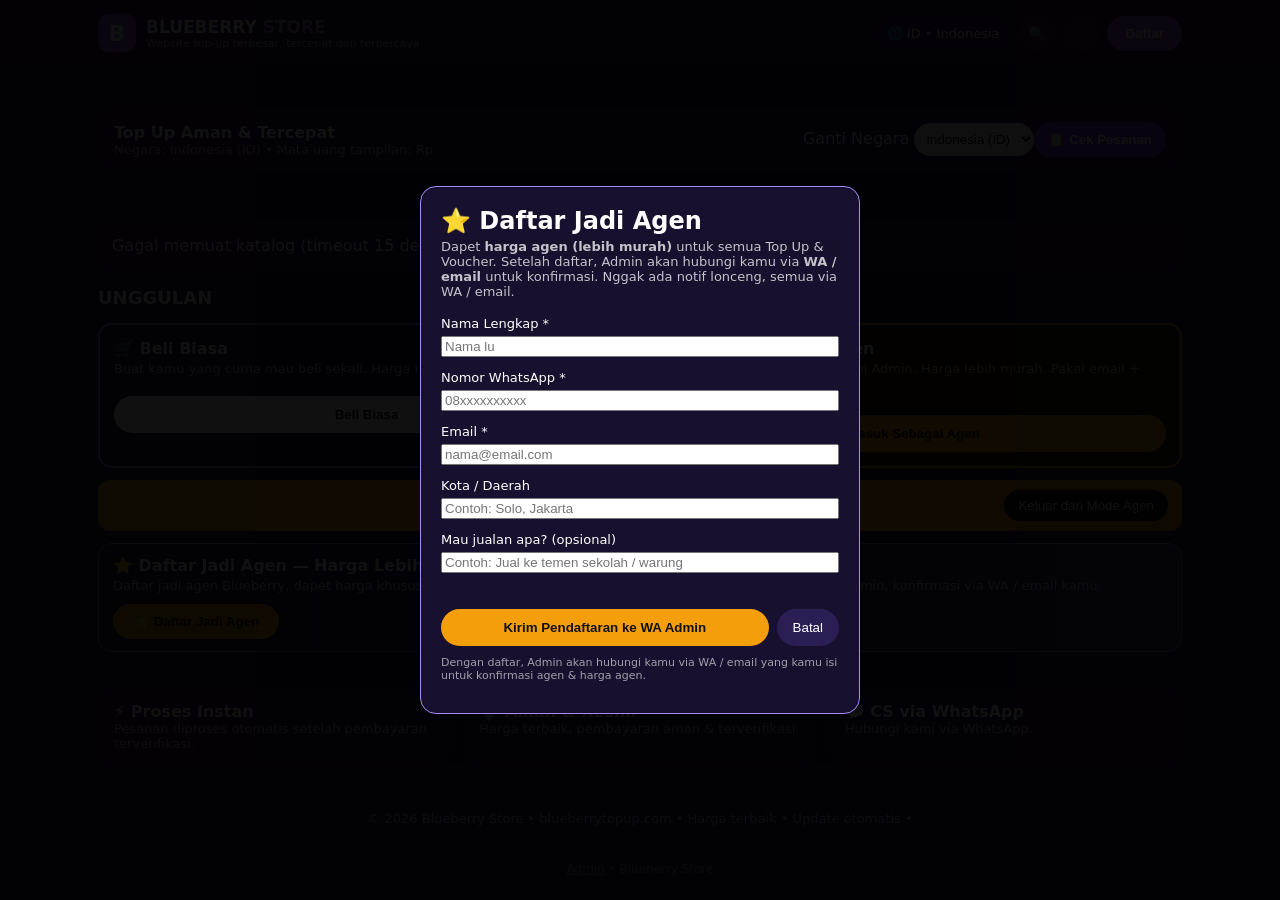
==== commit 33e9df9e: "Add files via upload" ====
--- a/v6vercel/index.html
+++ b/v6vercel/index.html
@@ -2,7 +2,7 @@
 <title>Blueberry Store — Top Up Game Termurah & Tercepat</title><link rel="stylesheet" href="style.css">
 <script defer src="/_vercel/insights/script.js"></script></head>
 <body>
-<header class="top"><div class="wrap top-in"><div class="logo"><span class="logo-b">B</span><div><b>BLUEBERRY <span>STORE</span></b><small>Website top-up terbesar, tercepat dan terpercaya</small></div></div><div class="top-right"><span class="pill-country">🌐 ID • Indonesia</span><button class="icon-btn">🔍</button><button class="icon-btn">🔔</button><button class="btn-daftar" onclick="document.getElementById('cfg').scrollIntoView({behavior:'smooth'})">Daftar</button></div></div></header>
+<header class="top"><div class="wrap top-in"><div class="logo"><span class="logo-b">B</span><div><b>BLUEBERRY <span>STORE</span></b><small>Website top-up terbesar, tercepat dan terpercaya</small></div></div><div class="top-right"><span class="pill-country">🌐 ID • Indonesia</span><button class="icon-btn">🔍</button><button class="icon-btn"></button><button class="btn-daftar" onclick="document.getElementById('cfg').scrollIntoView({behavior:'smooth'})">Daftar</button></div></div></header>
 
 <!-- VIEW 1: HOME -->
 <div id="view-home">
@@ -11,42 +11,90 @@
 <nav class="tabs" id="tabs"></nav></div></section>
 <main class="wrap"><div id="status" class="status">Memuat katalog ...</div><h2 class="sec-title">UNGGULAN <span id="gameCount"></span></h2>
 <!-- V19 REGISTRASI -->
-<div id="regBar" style="display:flex;gap:10px;flex-wrap:wrap;align-items:center;justify-content:space-between;background:#1e1540;border:1px solid #7c3aed;border-radius:14px;padding:12px 14px;margin:12px 0">
-<div><b>🍇 Blueberry Topup</b> <span style="opacity:.7;font-size:13px">— Daftar dulu biar order lebih cepat. Data langsung masuk ke Admin & email owner.</span></div>
-<div style="display:flex;gap:8px"><button onclick="openReg()" style="background:#7c3aed;color:#fff;border:0;border-radius:99px;padding:9px 18px;font-weight:700;cursor:pointer">📝 Daftar / Registrasi</button><button onclick="openReg()" style="background:#fff;color:#111;border:0;border-radius:99px;padding:9px 18px;font-weight:700;cursor:pointer">🔐 Login</button></div>
+
+
+<!-- V20 REGISTRASI AGEN -->
+
+<!-- V21 PILIHAN AWAL: BIASA / AGEN -->
+<div id="pilihanAwal" style="display:flex;gap:10px;flex-wrap:wrap;align-items:stretch;margin:12px 0">
+<div id="cardBiasa" style="flex:1;min-width:220px;background:#1e1540;border:2px solid #a78bfa;border-radius:14px;padding:14px">
+<b>🛒 Beli Biasa</b><br><span style="opacity:.8;font-size:13px">Buat kamu yang cuma mau beli sekali. Harga normal, tanpa login.</span><br><br>
+<button onclick="pilihBiasa()" style="width:100%;background:#fff;color:#111;border:0;border-radius:99px;padding:11px;font-weight:800;cursor:pointer">Beli Biasa</button></div>
+<div id="cardAgen" style="flex:1;min-width:220px;background:#241a00;border:2px solid #f59e0b;border-radius:14px;padding:14px">
+<b>⭐ Masuk Sebagai Agen</b><br><span style="opacity:.8;font-size:13px">Buat agen yang sudah disetujui Admin. Harga lebih murah. Pakai email + sandi agen dari Admin.</span><br><br>
+<button onclick="openLoginAgen()" style="width:100%;background:#f59e0b;color:#111;border:0;border-radius:99px;padding:11px;font-weight:800;cursor:pointer">Masuk Sebagai Agen</button></div>
 </div>
-<div id="regModal" class="hidden" style="position:fixed;inset:0;background:rgba(0,0,0,.7);z-index:99;display:flex;align-items:center;justify-content:center;padding:16px">
-<div style="background:#17102e;border:1px solid #3b2a7a;border-radius:16px;padding:20px;width:100%;max-width:420px">
-<h2 style="margin:0 0 4px">📝 Registrasi Blueberry</h2><p style="opacity:.7;font-size:13px;margin:0 0 14px">Isi sekali aja. Setelah daftar, lu bisa langsung order Top Up & Voucher.</p>
-<label style="font-size:13px">Nama Lengkap *<br><input id="rNama" placeholder="Nama lu" style="width:100%;margin:4px 0 10px"></label>
-<label style="font-size:13px">Nomor WhatsApp *<br><input id="rWa" placeholder="08xxxxxxxxxx" style="width:100%;margin:4px 0 10px"></label>
-<label style="font-size:13px">Email *<br><input id="rEmail" type="email" placeholder="nama@email.com" style="width:100%;margin:4px 0 10px"></label>
-<label style="font-size:13px">Username (opsional)<br><input id="rUser" placeholder="username" style="width:100%;margin:4px 0 10px"></label>
-<div id="regMsg" style="font-size:13px;min-height:18px;margin-bottom:8px"></div>
-<div style="display:flex;gap:8px"><button onclick="doRegister()" style="flex:1;background:#7c3aed;color:#fff;border:0;border-radius:99px;padding:11px;font-weight:700;cursor:pointer">Daftar Sekarang</button><button onclick="closeReg()" style="background:#2a1e55;color:#fff;border:0;border-radius:99px;padding:11px 16px;cursor:pointer">Batal</button></div>
-<p style="font-size:11px;opacity:.6;margin-top:10px">Dengan daftar, lu setuju data disimpan untuk keperluan order & konfirmasi via WhatsApp.</p>
+<div id="agenStatusBar" class="hidden" style="display:flex;gap:10px;flex-wrap:wrap;align-items:center;justify-content:space-between;background:#f59e0b;color:#111;border-radius:12px;padding:10px 14px;margin:12px 0;font-size:13px"><span id="agenStatusText"></span><button onclick="logoutAgen()" style="background:#111;color:#fff;border:0;border-radius:99px;padding:8px 14px;cursor:pointer">Keluar dari Mode Agen</button></div>
+<div id="loginAgenModal" class="hidden" style="position:fixed;inset:0;background:rgba(0,0,0,.75);z-index:99;display:flex;align-items:center;justify-content:center;padding:16px">
+<div style="background:#17102e;border:1px solid #f59e0b;border-radius:16px;padding:20px;width:100%;max-width:400px">
+<h2 style="margin:0 0 4px">⭐ Masuk Sebagai Agen</h2><p style="opacity:.75;font-size:13px;margin:0 0 14px">Isi email yang sudah Admin setujui + sandi agen yang Admin kasih lewat WA / email. Kalau belum disetujui, kamu tetap bisa beli biasa.</p>
+<label style="font-size:13px">Email Agen *<br><input id="loginEmail" type="email" placeholder="email yang kamu daftarkan" style="width:100%;margin:4px 0 10px"></label>
+<label style="font-size:13px">Sandi Agen *<br><input id="loginSandi" type="password" placeholder="Sandi dari Admin" style="width:100%;margin:4px 0 10px"></label>
+<div id="loginAgenMsg" style="font-size:13px;min-height:18px;margin-bottom:8px"></div>
+<div style="display:flex;gap:8px"><button onclick="doLoginAgen()" style="flex:1;background:#f59e0b;color:#111;border:0;border-radius:99px;padding:11px;font-weight:800;cursor:pointer">Masuk</button><button onclick="closeLoginAgen()" style="background:#2a1e55;color:#fff;border:0;border-radius:99px;padding:11px 16px;cursor:pointer">Batal</button></div>
+<p style="font-size:12px;opacity:.65;margin-top:10px">Lupa sandi? Chat Admin via WA. Admin yang buatkan / ganti sandi kamu.</p>
 </div></div>
 <script>
-function openReg(){ document.getElementById('regModal').classList.remove('hidden'); }
-function closeReg(){ document.getElementById('regModal').classList.add('hidden'); }
-async function doRegister(){
-  const nama=document.getElementById('rNama').value.trim(); const wa=document.getElementById('rWa').value.trim(); const email=document.getElementById('rEmail').value.trim(); const username=document.getElementById('rUser').value.trim();
-  const msg=document.getElementById('regMsg');
+function pilihBiasa(){ localStorage.removeItem('bb_agen_session'); document.getElementById('agenStatusBar').classList.add('hidden'); alert('Kamu belanja sebagai pembeli biasa. Harga yang tampil adalah harga normal.'); location.reload(); }
+function openLoginAgen(){ document.getElementById('loginAgenModal').classList.remove('hidden'); }
+function closeLoginAgen(){ document.getElementById('loginAgenModal').classList.add('hidden'); }
+async function doLoginAgen(){
+  const email=document.getElementById('loginEmail').value.trim(); const sandi=document.getElementById('loginSandi').value; const m=document.getElementById('loginAgenMsg');
+  if(!email||!sandi){ m.textContent='Isi email dan sandi agen dulu.'; return; }
+  m.textContent='Memeriksa...';
+  try{
+    const r=await fetch('/api/agent-login',{method:'POST',headers:{'Content-Type':'application/json'},body:JSON.stringify({email,sandi})});
+    const j=await r.json();
+    if(!j.ok){ m.textContent=j.message||'Gagal masuk.'; return; }
+    localStorage.setItem('bb_agen_session', JSON.stringify(j.agent));
+    closeLoginAgen(); alert('Selamat datang, '+j.agent.nama+'! Mode agen aktif. Harga yang kamu lihat sekarang adalah harga agen.'); location.reload();
+  }catch(e){ m.textContent='Gagal masuk: '+e.message; }
+}
+function logoutAgen(){ localStorage.removeItem('bb_agen_session'); alert('Kamu keluar dari mode agen. Sekarang tampil harga biasa.'); location.reload(); }
+function getAgenSession(){ try{ return JSON.parse(localStorage.getItem('bb_agen_session')||'null'); }catch(e){ return null; } }
+document.addEventListener('DOMContentLoaded',()=>{
+  const ag=getAgenSession();
+  if(ag){ const bar=document.getElementById('agenStatusBar'); if(bar){ bar.classList.remove('hidden'); document.getElementById('agenStatusText').innerHTML='<b>⭐ Mode Agen aktif — Halo, '+ag.nama+'</b> &nbsp; Harga yang kamu lihat adalah harga agen (lebih murah).'; } }
+});
+</script>
+<div id="agenBar" style="display:flex;gap:10px;flex-wrap:wrap;align-items:center;justify-content:space-between;background:linear-gradient(90deg,#1e1540,#3b2a7a);border:1px solid #a78bfa;border-radius:14px;padding:12px 14px;margin:12px 0">
+<div><b>⭐ Daftar Jadi Agen — Harga Lebih Murah</b><br><span style="opacity:.8;font-size:13px">Daftar jadi agen Blueberry, dapet harga khusus agen buat semua Top Up & Voucher. Pendaftaran dikirim ke WA Admin, konfirmasi via WA / email kamu.</span></div>
+<div><button onclick="openAgen()" style="background:#f59e0b;color:#111;border:0;border-radius:99px;padding:10px 20px;font-weight:800;cursor:pointer">⭐ Daftar Jadi Agen</button></div>
+</div>
+<div id="agenModal" class="hidden" style="position:fixed;inset:0;background:rgba(0,0,0,.75);z-index:99;display:flex;align-items:center;justify-content:center;padding:16px">
+<div style="background:#17102e;border:1px solid #a78bfa;border-radius:16px;padding:20px;width:100%;max-width:440px;max-height:92vh;overflow:auto">
+<h2 style="margin:0 0 4px">⭐ Daftar Jadi Agen</h2><p style="opacity:.75;font-size:13px;margin:0 0 14px">Dapet <b>harga agen (lebih murah)</b> untuk semua Top Up & Voucher. Setelah daftar, Admin akan hubungi kamu via <b>WA / email</b> untuk konfirmasi. Nggak ada notif lonceng, semua via WA / email.</p>
+<label style="font-size:13px">Nama Lengkap *<br><input id="aNama" placeholder="Nama lu" style="width:100%;margin:4px 0 10px"></label>
+<label style="font-size:13px">Nomor WhatsApp *<br><input id="aWa" placeholder="08xxxxxxxxxx" style="width:100%;margin:4px 0 10px"></label>
+<label style="font-size:13px">Email *<br><input id="aEmail" type="email" placeholder="nama@email.com" style="width:100%;margin:4px 0 10px"></label>
+<label style="font-size:13px">Kota / Daerah<br><input id="aKota" placeholder="Contoh: Solo, Jakarta" style="width:100%;margin:4px 0 10px"></label>
+<label style="font-size:13px">Mau jualan apa? (opsional)<br><input id="aAlasan" placeholder="Contoh: Jual ke temen sekolah / warung" style="width:100%;margin:4px 0 10px"></label>
+<div id="agenMsg" style="font-size:13px;min-height:18px;margin-bottom:8px"></div>
+<div style="display:flex;gap:8px"><button onclick="doDaftarAgen()" style="flex:1;background:#f59e0b;color:#111;border:0;border-radius:99px;padding:11px;font-weight:800;cursor:pointer">Kirim Pendaftaran ke WA Admin</button><button onclick="closeAgen()" style="background:#2a1e55;color:#fff;border:0;border-radius:99px;padding:11px 16px;cursor:pointer">Batal</button></div>
+<p style="font-size:11px;opacity:.6;margin-top:10px">Dengan daftar, Admin akan hubungi kamu via WA / email yang kamu isi untuk konfirmasi agen & harga agen.</p>
+</div></div>
+<script>
+function openAgen(){ document.getElementById('agenModal').classList.remove('hidden'); }
+function closeAgen(){ document.getElementById('agenModal').classList.add('hidden'); }
+async function doDaftarAgen(){
+  const nama=document.getElementById('aNama').value.trim(); const wa=document.getElementById('aWa').value.trim(); const email=document.getElementById('aEmail').value.trim(); const kota=document.getElementById('aKota').value.trim(); const alasan=document.getElementById('aAlasan').value.trim();
+  const msg=document.getElementById('agenMsg');
   if(!nama||!wa||!email){ msg.textContent='Isi Nama, WhatsApp, dan Email dulu.'; return; }
-  msg.textContent='Mendaftarkan...';
+  msg.textContent='Mengirim pendaftaran...';
   try{
-    const r=await fetch('/api/register',{method:'POST',headers:{'Content-Type':'application/json'},body:JSON.stringify({nama,wa,email,username})});
+    const r=await fetch('/api/agent-register',{method:'POST',headers:{'Content-Type':'application/json'},body:JSON.stringify({nama,wa,email,kota,alasan})});
     const j=await r.json();
     if(!j.ok){ msg.textContent='❌ '+j.message; return; }
-    msg.textContent='✅ Berhasil daftar! '+ (j.emailNote||'');
-    // Auto-isi form order dengan data registrasi biar order lebih cepat
-    const fWa=document.getElementById('fWa'); if(fWa) fWa.value=wa;
-    localStorage.setItem('bb_user', JSON.stringify({nama,wa,email,username}));
-    setTimeout(()=>{ closeReg(); alert('Berhasil daftar, '+nama+'! Silakan pilih Top Up / Voucher, data WA lu udah keisi otomatis.'); }, 800);
-  }catch(e){ msg.textContent='Gagal daftar: '+e.message; }
-}
-// Kalau udah pernah daftar, tampilkan nama di bar
-try{ const u=JSON.parse(localStorage.getItem('bb_user')||'null'); if(u){ document.addEventListener('DOMContentLoaded',()=>{ const b=document.getElementById('regBar'); if(b) b.querySelector('div').innerHTML='Halo, <b>'+u.nama+'</b> 👋 — udah terdaftar. Langsung pilih <b>Top Up</b> / <b>Voucher</b> aja.'; }); } }catch(e){}
+    const a=j.agent;
+    // Simpan status agen di HP customer - harga agen aktif setelah Admin Approve (Admin info via WA)
+    localStorage.setItem('bb_agen', JSON.stringify({nama,wa,email,id:a.id,status:'Menunggu Approval'}));
+    msg.textContent='✅ Pendaftaran terkirim! Membuka WA Admin...';
+    // Kirim ke WA owner (088802561769) - isi lengkap, bukan cuma kode
+    const lines=['Halo Admin Blueberry, saya mau DAFTAR JADI AGEN:','','Nama: '+nama,'WhatsApp: '+wa,'Email: '+email,'Kota: '+(kota||'-'),'Mau jualan: '+(alasan||'-'),'ID Pendaftaran: '+a.id,'','Mohon konfirmasi via WA / email saya ya. Terima kasih!'];
+    const waUrl='https://wa.me/6288802561769?text='+encodeURIComponent(lines.join(String.fromCharCode(10)));
+    setTimeout(()=>{ window.open(waUrl,'_blank'); closeAgen(); alert('Pendaftaran agen terkirim!\n\nID: '+a.id+'\n\nAdmin akan hubungi kamu via WA / email ('+email+') untuk konfirmasi & aktifin harga agen. Tunggu ya, nggak ada notif lonceng - semua via WA / email.'); }, 600);
+  }catch(e){ msg.textContent='Gagal daftar: '+e.message+' - Coba kirim langsung via WA Admin.'; }
+}
 </script>
 <div id="gameGrid" class="game-grid"></div>
 <section class="trust"><div><b>⚡ Proses Instan</b><span>Pesanan diproses otomatis setelah pembayaran terverifikasi.</span></div><div><b>🛡️ Aman &amp; Resmi</b><span>Harga terbaik, pembayaran aman & terverifikasi.</span></div><div><b>💬 CS via WhatsApp</b><span id="waInfo">Hubungi kami via WhatsApp.</span></div></section></main>
@@ -74,7 +122,9 @@
 function gameFormConfig(name){const n=String(name||'').toLowerCase();if(n.includes('free fire')) return {idLabel:'User ID Free Fire *', idPlaceholder:'Contoh: 1234567890', needZone:false, help:'Buka Free Fire -> Profil -> Salin User ID (angka saja). Tanpa Server.'};if(n.includes('pubg')) return {idLabel:'User ID PUBG Mobile *', idPlaceholder:'Contoh: 5123456789', needZone:false, help:'Buka PUBG Mobile -> Profil -> Salin User ID (angka saja). Tanpa Server.'};if(n.includes('mobile legends')) return {idLabel:'User ID Mobile Legends *', idPlaceholder:'Contoh: 12345678', needZone:true, zoneLabel:'Zone / Server ID *', help:'Buka MLBB -> Profil -> Salin User ID + Zone. Contoh: ID 12345678, Zone (1234).'};if(n.includes('age of empires')) return {idLabel:'User ID Age of Empires *', idPlaceholder:'Contoh: 12345678', needZone:true, zoneLabel:'Server ID *', help:'Buka AoE Mobile -> Pengaturan / Profil -> Salin User ID + Server. Kalau produk Voucher / Via Link, ID tidak dipakai.'};return {idLabel:'User ID *', idPlaceholder:'Masukkan ID', needZone:true, zoneLabel:'Server / Zone *', help:'Salin User ID + Server dari profil game kamu.'};}
 
 async function loadConfig(){try{const r=await fetch('/api/config');CONFIG=await r.json();document.getElementById('cfgLine').textContent=CONFIG.duitku_active?'VA AKTIF':'Virtual Account sedang perbaikan, lanjutkan proses transaksi via Admin';if(CONFIG.whatsapp)document.getElementById('waInfo').textContent='Hubungi kami via WhatsApp: +'+normWA(CONFIG.whatsapp);}catch(e){}}
-async function load(attempt=1){await loadConfig();const st=document.getElementById('status');try{st.textContent='Memuat katalog...'+(attempt>1?' (mencoba lagi '+attempt+')':'');const ctrl=new AbortController();const to=setTimeout(()=>ctrl.abort(),15000);const r=await fetch('/api/storefront-products',{signal:ctrl.signal});clearTimeout(to);const j=await r.json();ALL=j.products||[];if(!ALL.length){const dbg=j.debug||{};st.innerHTML='Katalog gagal dimuat: '+(dbg.supplier_message||'server sedang sibuk')+' <button onclick="load(2)" style="background:#fff;color:#111;border:0;padding:6px 12px;border-radius:99px;font-weight:700;cursor:pointer">🔄 Coba Lagi</button> <a href="/api/storefront-products" target="_blank" style="color:#fff;text-decoration:underline">Lihat Error Detail</a>';document.getElementById('gameGrid').innerHTML='<div style="padding:20px;background:#2a0a0a;border:1px solid #7f1d1d;border-radius:12px"><b>⚠️ Katalog belum bisa dimuat.</b><br><span style="opacity:.85">Katalog sedang sibuk. Kamu tetap bisa order manual via WhatsApp.</span><br><br><small style="opacity:.7">Coba lagi beberapa saat, atau order via WhatsApp.</small></div>';return;}st.textContent=`${ALL.length} produk • 4 game • Harga terbaik • Update otomatis • Terakhir update ${new Date().toLocaleTimeString('id-ID')}`;buildGames();renderHome();}catch(e){st.innerHTML='Gagal memuat katalog (timeout 15 detik). <button onclick="load(2)" style="background:#fff;color:#111;border:0;padding:6px 12px;border-radius:99px;font-weight:700;cursor:pointer">🔄 Coba Lagi</button>';}}
+async function load(attempt=1){await loadConfig();const st=document.getElementById('status');try{st.textContent='Memuat katalog...'+(attempt>1?' (mencoba lagi '+attempt+')':'');const ctrl=new AbortController();const to=setTimeout(()=>ctrl.abort(),15000);const r=await fetch('/api/storefront-products',{signal:ctrl.signal});clearTimeout(to);const j=await r.json();ALL=j.products||[];
+    // V21: kalau lagi login sebagai agen, ganti harga yang tampil jadi harga agen (yang Admin atur di menu Edit Harga User Agen). Kalau produk belum diatur harga agennya, tetap pakai harga biasa.
+    try{ const agS=getAgenSession(); if(agS){ const ap=await fetch('/api/agent-prices').then(r=>r.json()).catch(()=>({overrides:{}})); const ov=ap.overrides||{}; ALL=ALL.map(p=>{ const a=ov[String(p.id)]; return a&&Number(a)>0?{...p,price:Number(a),priceSource:'agen',normalPrice:p.price}:p; }); } }catch(e){}if(!ALL.length){const dbg=j.debug||{};st.innerHTML='Katalog gagal dimuat: '+(dbg.supplier_message||'server sedang sibuk')+' <button onclick="load(2)" style="background:#fff;color:#111;border:0;padding:6px 12px;border-radius:99px;font-weight:700;cursor:pointer">🔄 Coba Lagi</button> <a href="/api/storefront-products" target="_blank" style="color:#fff;text-decoration:underline">Lihat Error Detail</a>';document.getElementById('gameGrid').innerHTML='<div style="padding:20px;background:#2a0a0a;border:1px solid #7f1d1d;border-radius:12px"><b>⚠️ Katalog belum bisa dimuat.</b><br><span style="opacity:.85">Katalog sedang sibuk. Kamu tetap bisa order manual via WhatsApp.</span><br><br><small style="opacity:.7">Coba lagi beberapa saat, atau order via WhatsApp.</small></div>';return;}st.textContent=`${ALL.length} produk • 4 game • Harga terbaik • Update otomatis • Terakhir update ${new Date().toLocaleTimeString('id-ID')}`;buildGames();renderHome();}catch(e){st.innerHTML='Gagal memuat katalog (timeout 15 detik). <button onclick="load(2)" style="background:#fff;color:#111;border:0;padding:6px 12px;border-radius:99px;font-weight:700;cursor:pointer">🔄 Coba Lagi</button>';}}
 let CUR_TAB='TOP UP';
 function normName(s){return String(s||'Lainnya').trim().replace(/\s+/g,' ').replace(/\s*\(.*?\)\s*$/,'').trim();}
 function titleName(s){const n=normName(s);return n.toLowerCase().replace(/\b\w/g,c=>c.toUpperCase());}
@@ -149,4 +199,18 @@
 async function order(){const modeNow=detailModeForSelected();const id=document.getElementById('fId').value.trim();const wa=document.getElementById('fWa')?document.getElementById('fWa').value.trim():'';if(modeNow!=='VOUCHER' && !id){document.getElementById('orderMsg').textContent='Isi User ID dulu.';return;}if(!wa){document.getElementById('orderMsg').textContent='Isi WhatsApp dulu (buat kirim kode / konfirmasi).';return;}if(!CUR_NOM){document.getElementById('orderMsg').textContent='Pilih nominal dulu.';return;}document.getElementById('orderMsg').textContent='Memproses pesanan...';try{const r=await fetch('/api/create-order',{method:'POST',headers:{'Content-Type':'application/json'},body:JSON.stringify({productId:CUR_NOM.id,productName:CUR_NOM.name,price:CUR_NOM.price,gameId:id,zone:document.getElementById('fZone').value,whatsapp:wa,payment:CUR_PAY,paymentMethod:CUR_PAY})});const j=await r.json();const box=document.getElementById('vaBox');if(j.duitku&&j.va_number){box.classList.remove('hidden');box.innerHTML=`<h3>✅ Virtual Account Berhasil Dibuat</h3><p>Kode Order: <b>${j.orderCode}</b></p><div class="va-num">${j.va_number}</div><p>${j.va_name||''} • ${j.method||CUR_PAY} • Total <b>Rp ${Number(j.amount).toLocaleString('id-ID')}</b></p><p>VA ini dari Duitku, berlaku untuk semua bank (transfer dari bank apapun ke VA ini).</p>`;document.getElementById('orderMsg').textContent='VA aktif. Bayar sebelum kadaluarsa.';}else{box.classList.remove('hidden');const _isV=detailModeForSelected()==='VOUCHER';const _zone=document.getElementById('fZone')?document.getElementById('fZone').value.trim():'';const _waMsg=['Halo Admin Blueberry, saya mau konfirmasi pesanan:','','Game: '+(CUR_GAME?CUR_GAME.name:''),'Produk: '+CUR_NOM.name,'Total: Rp '+Number(j.amount||CUR_NOM.price).toLocaleString('id-ID'),'Metode: '+CUR_PAY,'No. WA Saya: '+wa,(_isV?'Jenis: VOUCHER / LINK - Kirim kode ke WA saya ya':'User ID: '+id+(_zone&&_zone!=='-'?' | Server/Zone: '+_zone:'')),'Catatan Admin: '+(j.orderCode||'')].join(String.fromCharCode(10));box.innerHTML=`<h3>Pesanan Dibuat</h3><p>Total: <b>Rp ${Number(j.amount||CUR_NOM.price).toLocaleString('id-ID')}</b> • Metode: ${CUR_PAY}</p><p>${j.message||''}</p><p>${_isV?'🎟️ Ini produk VOUCHER / LINK: kode voucher / link redeem akan dikirim ke WhatsApp kamu setelah pembayaran terverifikasi. Tidak perlu ID game.':''}</p><p>Transfer manual ke <b>BCA ${CONFIG.bca_account||'yang tertera di toko'}</b> + konfirmasi ke WhatsApp. <b>Tidak perlu hafal kode</b> — cukup kirim pesan di bawah, data ID / No WA kamu sudah ikut terkirim.</p><p style="background:#241a4a;padding:10px;border-radius:10px;font-size:13px">Yang terkirim ke WA Admin:<br>Game: <b>${CUR_GAME?CUR_GAME.name:''}</b><br>Produk: ${CUR_NOM.name}<br>No. WA Kamu: ${wa}<br>${_isV?'Jenis: VOUCHER / LINK':('User ID: <b>'+id+'</b>'+(_zone&&_zone!=='-'?' • Server/Zone: <b>'+_zone+'</b>':''))}<br>Total: Rp ${Number(j.amount||CUR_NOM.price).toLocaleString('id-ID')}</p>${CONFIG.whatsapp?`<a class="wa-link" target="_blank" href="https://wa.me/${adminWA()}?text=${encodeURIComponent(_waMsg)}">Konfirmasi via WhatsApp →</a>`:''}`;document.getElementById('orderMsg').textContent='Pesanan dibuat. Cek instruksi di atas.';}}catch(e){document.getElementById('orderMsg').textContent='Gagal. Coba lagi.';}}
 load(); checkAutoRefresh07();
 async function checkAutoRefresh07(){ try{ const now=new Date(new Date().toLocaleString('en-US',{timeZone:'Asia/Jakarta'})); const today=now.toISOString().slice(0,10); const pr=await fetch('/api/prices').then(r=>r.json()).catch(()=>null); if(pr && pr.lastRefresh===today) return; if(now.getHours()>=7){ await fetch('/api/cron-refresh-prices').catch(()=>{}); await fetch('/api/prices',{method:'POST',headers:{'Content-Type':'application/json'},body:JSON.stringify({action:'mark-refresh',date:today})}).catch(()=>{}); } }catch(e){} }
-</script><div style="text-align:center;padding:14px;opacity:.5;font-size:12px"><a href="/admin.html" style="color:#fff">Admin</a> • Blueberry Store</div></body></html>
+</script><div style="text-align:center;padding:14px;opacity:.5;font-size:12px"><a href="/admin.html" style="color:#fff">Admin</a> • Blueberry Store</div>
+<script>
+// V20 - Transaksi Agen: kalau agen sudah di-Approve Admin, toko tandai dia sebagai agen.
+// Admin Approve caranya: di Admin -> Registrasi Agen -> klik Approve -> lalu WA / email agen: "Agen lu udah aktif, buka lagi tokonya"
+// Agen buka lagi toko -> status di HP-nya jadi Approved -> harga agen tampil.
+try{
+  const ag=JSON.parse(localStorage.getItem('bb_agen')||'null');
+  if(ag && ag.status==='Approved'){
+    document.addEventListener('DOMContentLoaded',()=>{
+      const b=document.getElementById('agenBar'); if(b) b.querySelector('div').innerHTML='<b>⭐ Kamu Agen Blueberry — Harga Agen Aktif</b><br><span style="opacity:.8;font-size:13px">Harga yang lu liat sekarang adalah harga agen (lebih murah). Order seperti biasa, masuk ke laporan Admin.</span>';
+    });
+  }
+}catch(e){}
+</script>
+</body></html>
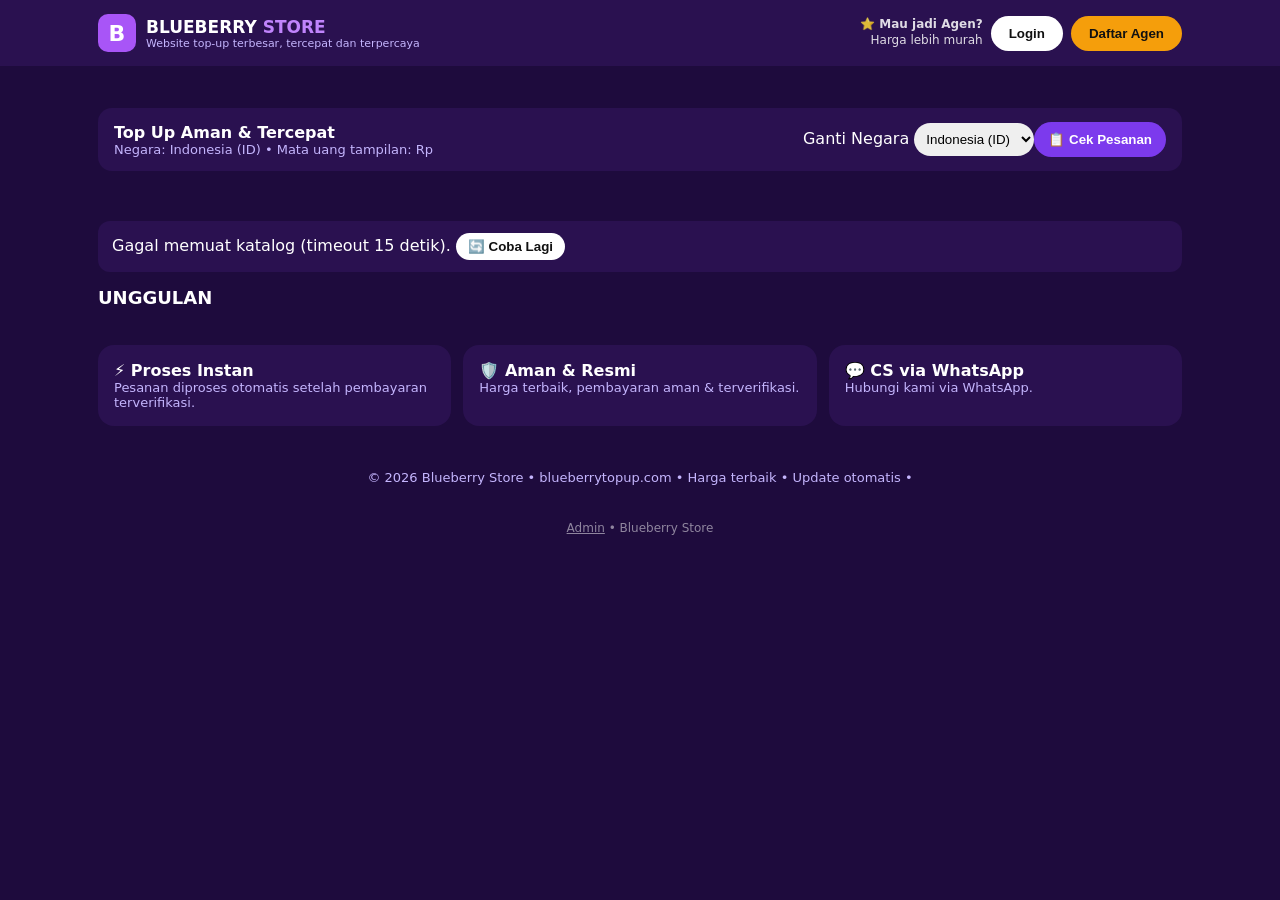
==== commit 84be6985: "Add files via upload" ====
--- a/v6vercel/index.html
+++ b/v6vercel/index.html
@@ -2,7 +2,11 @@
 <title>Blueberry Store — Top Up Game Termurah & Tercepat</title><link rel="stylesheet" href="style.css">
 <script defer src="/_vercel/insights/script.js"></script></head>
 <body>
-<header class="top"><div class="wrap top-in"><div class="logo"><span class="logo-b">B</span><div><b>BLUEBERRY <span>STORE</span></b><small>Website top-up terbesar, tercepat dan terpercaya</small></div></div><div class="top-right"><span class="pill-country">🌐 ID • Indonesia</span><button class="icon-btn">🔍</button><button class="icon-btn"></button><button class="btn-daftar" onclick="document.getElementById('cfg').scrollIntoView({behavior:'smooth'})">Daftar</button></div></div></header>
+<style>.hidden{display:none!important}</style><header class="top"><div class="wrap top-in"><div class="logo"><span class="logo-b">B</span><div><b>BLUEBERRY <span>STORE</span></b><small>Website top-up terbesar, tercepat dan terpercaya</small></div></div><div class="top-right" style="display:flex;gap:8px;align-items:center;flex-wrap:wrap;justify-content:flex-end">
+<span style="font-size:12px;opacity:.85;text-align:right;line-height:1.3">⭐ <b>Mau jadi Agen?</b><br>Harga lebih murah</span>
+<button onclick="openLoginAgen()" style="background:#fff;color:#111;border:0;border-radius:99px;padding:10px 18px;font-weight:800;cursor:pointer">Login</button>
+<button onclick="openAgen()" style="background:#f59e0b;color:#111;border:0;border-radius:99px;padding:10px 18px;font-weight:800;cursor:pointer">Daftar Agen</button>
+</div></div></header>
 
 <!-- VIEW 1: HOME -->
 <div id="view-home">
@@ -16,23 +20,16 @@
 <!-- V20 REGISTRASI AGEN -->
 
 <!-- V21 PILIHAN AWAL: BIASA / AGEN -->
-<div id="pilihanAwal" style="display:flex;gap:10px;flex-wrap:wrap;align-items:stretch;margin:12px 0">
-<div id="cardBiasa" style="flex:1;min-width:220px;background:#1e1540;border:2px solid #a78bfa;border-radius:14px;padding:14px">
-<b>🛒 Beli Biasa</b><br><span style="opacity:.8;font-size:13px">Buat kamu yang cuma mau beli sekali. Harga normal, tanpa login.</span><br><br>
-<button onclick="pilihBiasa()" style="width:100%;background:#fff;color:#111;border:0;border-radius:99px;padding:11px;font-weight:800;cursor:pointer">Beli Biasa</button></div>
-<div id="cardAgen" style="flex:1;min-width:220px;background:#241a00;border:2px solid #f59e0b;border-radius:14px;padding:14px">
-<b>⭐ Masuk Sebagai Agen</b><br><span style="opacity:.8;font-size:13px">Buat agen yang sudah disetujui Admin. Harga lebih murah. Pakai email + sandi agen dari Admin.</span><br><br>
-<button onclick="openLoginAgen()" style="width:100%;background:#f59e0b;color:#111;border:0;border-radius:99px;padding:11px;font-weight:800;cursor:pointer">Masuk Sebagai Agen</button></div>
-</div>
+
 <div id="agenStatusBar" class="hidden" style="display:flex;gap:10px;flex-wrap:wrap;align-items:center;justify-content:space-between;background:#f59e0b;color:#111;border-radius:12px;padding:10px 14px;margin:12px 0;font-size:13px"><span id="agenStatusText"></span><button onclick="logoutAgen()" style="background:#111;color:#fff;border:0;border-radius:99px;padding:8px 14px;cursor:pointer">Keluar dari Mode Agen</button></div>
 <div id="loginAgenModal" class="hidden" style="position:fixed;inset:0;background:rgba(0,0,0,.75);z-index:99;display:flex;align-items:center;justify-content:center;padding:16px">
 <div style="background:#17102e;border:1px solid #f59e0b;border-radius:16px;padding:20px;width:100%;max-width:400px">
-<h2 style="margin:0 0 4px">⭐ Masuk Sebagai Agen</h2><p style="opacity:.75;font-size:13px;margin:0 0 14px">Isi email yang sudah Admin setujui + sandi agen yang Admin kasih lewat WA / email. Kalau belum disetujui, kamu tetap bisa beli biasa.</p>
+<h2 style="margin:0 0 4px">⭐ Masuk Sebagai Agen</h2><p style="opacity:.75;font-size:13px;margin:0 0 10px">Sudah didaftarkan & disetujui Admin? Masukkan <b>email + kode</b> yang Admin kirim ke WA kamu.</p><p style="opacity:.75;font-size:13px;margin:0 0 14px">Isi email yang sudah Admin setujui + sandi agen yang Admin kasih lewat WA / email. Kalau belum disetujui, kamu tetap bisa beli biasa.</p>
 <label style="font-size:13px">Email Agen *<br><input id="loginEmail" type="email" placeholder="email yang kamu daftarkan" style="width:100%;margin:4px 0 10px"></label>
-<label style="font-size:13px">Sandi Agen *<br><input id="loginSandi" type="password" placeholder="Sandi dari Admin" style="width:100%;margin:4px 0 10px"></label>
+<label style="font-size:13px">Kode Agen *<br><input id="loginSandi" type="password" placeholder="Kode dari Admin (via WA)" style="width:100%;margin:4px 0 10px"></label>
 <div id="loginAgenMsg" style="font-size:13px;min-height:18px;margin-bottom:8px"></div>
 <div style="display:flex;gap:8px"><button onclick="doLoginAgen()" style="flex:1;background:#f59e0b;color:#111;border:0;border-radius:99px;padding:11px;font-weight:800;cursor:pointer">Masuk</button><button onclick="closeLoginAgen()" style="background:#2a1e55;color:#fff;border:0;border-radius:99px;padding:11px 16px;cursor:pointer">Batal</button></div>
-<p style="font-size:12px;opacity:.65;margin-top:10px">Lupa sandi? Chat Admin via WA. Admin yang buatkan / ganti sandi kamu.</p>
+<p style="font-size:12px;opacity:.65;margin-top:10px">Lupa kode? Chat Admin via WA. Admin yang buatkan / ganti kode kamu. Setelah Admin approve, Admin akan kirim info login ke WA kamu.</p>
 </div></div>
 <script>
 function pilihBiasa(){ localStorage.removeItem('bb_agen_session'); document.getElementById('agenStatusBar').classList.add('hidden'); alert('Kamu belanja sebagai pembeli biasa. Harga yang tampil adalah harga normal.'); location.reload(); }
@@ -40,7 +37,7 @@
 function closeLoginAgen(){ document.getElementById('loginAgenModal').classList.add('hidden'); }
 async function doLoginAgen(){
   const email=document.getElementById('loginEmail').value.trim(); const sandi=document.getElementById('loginSandi').value; const m=document.getElementById('loginAgenMsg');
-  if(!email||!sandi){ m.textContent='Isi email dan sandi agen dulu.'; return; }
+  if(!email||!sandi){ m.textContent='Isi email dan kode agen dulu.'; return; }
   m.textContent='Memeriksa...';
   try{
     const r=await fetch('/api/agent-login',{method:'POST',headers:{'Content-Type':'application/json'},body:JSON.stringify({email,sandi})});
@@ -57,11 +54,7 @@
   if(ag){ const bar=document.getElementById('agenStatusBar'); if(bar){ bar.classList.remove('hidden'); document.getElementById('agenStatusText').innerHTML='<b>⭐ Mode Agen aktif — Halo, '+ag.nama+'</b> &nbsp; Harga yang kamu lihat adalah harga agen (lebih murah).'; } }
 });
 </script>
-<div id="agenBar" style="display:flex;gap:10px;flex-wrap:wrap;align-items:center;justify-content:space-between;background:linear-gradient(90deg,#1e1540,#3b2a7a);border:1px solid #a78bfa;border-radius:14px;padding:12px 14px;margin:12px 0">
-<div><b>⭐ Daftar Jadi Agen — Harga Lebih Murah</b><br><span style="opacity:.8;font-size:13px">Daftar jadi agen Blueberry, dapet harga khusus agen buat semua Top Up & Voucher. Pendaftaran dikirim ke WA Admin, konfirmasi via WA / email kamu.</span></div>
-<div><button onclick="openAgen()" style="background:#f59e0b;color:#111;border:0;border-radius:99px;padding:10px 20px;font-weight:800;cursor:pointer">⭐ Daftar Jadi Agen</button></div>
-</div>
-<div id="agenModal" class="hidden" style="position:fixed;inset:0;background:rgba(0,0,0,.75);z-index:99;display:flex;align-items:center;justify-content:center;padding:16px">
+<div id="agenModal"<div id="agenModal" class="hidden" style="position:fixed;inset:0;background:rgba(0,0,0,.75);z-index:99;display:flex;align-items:center;justify-content:center;padding:16px">
 <div style="background:#17102e;border:1px solid #a78bfa;border-radius:16px;padding:20px;width:100%;max-width:440px;max-height:92vh;overflow:auto">
 <h2 style="margin:0 0 4px">⭐ Daftar Jadi Agen</h2><p style="opacity:.75;font-size:13px;margin:0 0 14px">Dapet <b>harga agen (lebih murah)</b> untuk semua Top Up & Voucher. Setelah daftar, Admin akan hubungi kamu via <b>WA / email</b> untuk konfirmasi. Nggak ada notif lonceng, semua via WA / email.</p>
 <label style="font-size:13px">Nama Lengkap *<br><input id="aNama" placeholder="Nama lu" style="width:100%;margin:4px 0 10px"></label>
@@ -92,7 +85,7 @@
     // Kirim ke WA owner (088802561769) - isi lengkap, bukan cuma kode
     const lines=['Halo Admin Blueberry, saya mau DAFTAR JADI AGEN:','','Nama: '+nama,'WhatsApp: '+wa,'Email: '+email,'Kota: '+(kota||'-'),'Mau jualan: '+(alasan||'-'),'ID Pendaftaran: '+a.id,'','Mohon konfirmasi via WA / email saya ya. Terima kasih!'];
     const waUrl='https://wa.me/6288802561769?text='+encodeURIComponent(lines.join(String.fromCharCode(10)));
-    setTimeout(()=>{ window.open(waUrl,'_blank'); closeAgen(); alert('Pendaftaran agen terkirim!\n\nID: '+a.id+'\n\nAdmin akan hubungi kamu via WA / email ('+email+') untuk konfirmasi & aktifin harga agen. Tunggu ya, nggak ada notif lonceng - semua via WA / email.'); }, 600);
+    setTimeout(()=>{ window.open(waUrl,'_blank'); closeAgen(); alert('Pendaftaran agen terkirim!\n\nID: '+a.id+'\n\nAdmin akan hubungi kamu via WA ke nomor yang kamu isi. Kalau Admin sudah menyetujui, Admin akan kirim ke WA kamu: email + kode untuk login sebagai agen. Setelah itu, buka web ini lagi → pojok kanan atas → klik Login → masukkan email + kode itu. Toko akan berubah jadi tampilan agen.'); }, 600);
   }catch(e){ msg.textContent='Gagal daftar: '+e.message+' - Coba kirim langsung via WA Admin.'; }
 }
 </script>
@@ -196,7 +189,11 @@
 function selectPay(m,el){CUR_PAY=m;document.querySelectorAll('.pay').forEach(b=>b.classList.remove('active'));el.classList.add('active');}
 function showHome(){document.getElementById('view-game').classList.add('hidden');document.getElementById('view-home').classList.remove('hidden');window.scrollTo({top:0});}
 function openOrders(){alert('Cek pesanan via WhatsApp dengan kode order BB-... kamu.');}
-async function order(){const modeNow=detailModeForSelected();const id=document.getElementById('fId').value.trim();const wa=document.getElementById('fWa')?document.getElementById('fWa').value.trim():'';if(modeNow!=='VOUCHER' && !id){document.getElementById('orderMsg').textContent='Isi User ID dulu.';return;}if(!wa){document.getElementById('orderMsg').textContent='Isi WhatsApp dulu (buat kirim kode / konfirmasi).';return;}if(!CUR_NOM){document.getElementById('orderMsg').textContent='Pilih nominal dulu.';return;}document.getElementById('orderMsg').textContent='Memproses pesanan...';try{const r=await fetch('/api/create-order',{method:'POST',headers:{'Content-Type':'application/json'},body:JSON.stringify({productId:CUR_NOM.id,productName:CUR_NOM.name,price:CUR_NOM.price,gameId:id,zone:document.getElementById('fZone').value,whatsapp:wa,payment:CUR_PAY,paymentMethod:CUR_PAY})});const j=await r.json();const box=document.getElementById('vaBox');if(j.duitku&&j.va_number){box.classList.remove('hidden');box.innerHTML=`<h3>✅ Virtual Account Berhasil Dibuat</h3><p>Kode Order: <b>${j.orderCode}</b></p><div class="va-num">${j.va_number}</div><p>${j.va_name||''} • ${j.method||CUR_PAY} • Total <b>Rp ${Number(j.amount).toLocaleString('id-ID')}</b></p><p>VA ini dari Duitku, berlaku untuk semua bank (transfer dari bank apapun ke VA ini).</p>`;document.getElementById('orderMsg').textContent='VA aktif. Bayar sebelum kadaluarsa.';}else{box.classList.remove('hidden');const _isV=detailModeForSelected()==='VOUCHER';const _zone=document.getElementById('fZone')?document.getElementById('fZone').value.trim():'';const _waMsg=['Halo Admin Blueberry, saya mau konfirmasi pesanan:','','Game: '+(CUR_GAME?CUR_GAME.name:''),'Produk: '+CUR_NOM.name,'Total: Rp '+Number(j.amount||CUR_NOM.price).toLocaleString('id-ID'),'Metode: '+CUR_PAY,'No. WA Saya: '+wa,(_isV?'Jenis: VOUCHER / LINK - Kirim kode ke WA saya ya':'User ID: '+id+(_zone&&_zone!=='-'?' | Server/Zone: '+_zone:'')),'Catatan Admin: '+(j.orderCode||'')].join(String.fromCharCode(10));box.innerHTML=`<h3>Pesanan Dibuat</h3><p>Total: <b>Rp ${Number(j.amount||CUR_NOM.price).toLocaleString('id-ID')}</b> • Metode: ${CUR_PAY}</p><p>${j.message||''}</p><p>${_isV?'🎟️ Ini produk VOUCHER / LINK: kode voucher / link redeem akan dikirim ke WhatsApp kamu setelah pembayaran terverifikasi. Tidak perlu ID game.':''}</p><p>Transfer manual ke <b>BCA ${CONFIG.bca_account||'yang tertera di toko'}</b> + konfirmasi ke WhatsApp. <b>Tidak perlu hafal kode</b> — cukup kirim pesan di bawah, data ID / No WA kamu sudah ikut terkirim.</p><p style="background:#241a4a;padding:10px;border-radius:10px;font-size:13px">Yang terkirim ke WA Admin:<br>Game: <b>${CUR_GAME?CUR_GAME.name:''}</b><br>Produk: ${CUR_NOM.name}<br>No. WA Kamu: ${wa}<br>${_isV?'Jenis: VOUCHER / LINK':('User ID: <b>'+id+'</b>'+(_zone&&_zone!=='-'?' • Server/Zone: <b>'+_zone+'</b>':''))}<br>Total: Rp ${Number(j.amount||CUR_NOM.price).toLocaleString('id-ID')}</p>${CONFIG.whatsapp?`<a class="wa-link" target="_blank" href="https://wa.me/${adminWA()}?text=${encodeURIComponent(_waMsg)}">Konfirmasi via WhatsApp →</a>`:''}`;document.getElementById('orderMsg').textContent='Pesanan dibuat. Cek instruksi di atas.';}}catch(e){document.getElementById('orderMsg').textContent='Gagal. Coba lagi.';}}
+async function order(){const modeNow=detailModeForSelected();const id=document.getElementById('fId').value.trim();const wa=document.getElementById('fWa')?document.getElementById('fWa').value.trim():'';if(modeNow!=='VOUCHER' && !id){document.getElementById('orderMsg').textContent='Isi User ID dulu.';return;}if(!wa){document.getElementById('orderMsg').textContent='Isi WhatsApp dulu (buat kirim kode / konfirmasi).';return;}if(!CUR_NOM){document.getElementById('orderMsg').textContent='Pilih nominal dulu.';return;}document.getElementById('orderMsg').textContent='Memproses pesanan...';try{const r=await fetch('/api/create-order',{method:'POST',headers:{'Content-Type':'application/json'},body:JSON.stringify({productId:CUR_NOM.id,productName:CUR_NOM.name,price:CUR_NOM.price,gameId:id,zone:document.getElementById('fZone').value,whatsapp:wa,payment:CUR_PAY,paymentMethod:CUR_PAY})});const j=await r.json();const box=document.getElementById('vaBox');if(j.duitku&&j.va_number){box.classList.remove('hidden');box.innerHTML=`<h3>✅ Virtual Account Berhasil Dibuat</h3><p>Kode Order: <b>${j.orderCode}</b></p><div class="va-num">${j.va_number}</div><p>${j.va_name||''} • ${j.method||CUR_PAY} • Total <b>Rp ${Number(j.amount).toLocaleString('id-ID')}</b></p><p>VA ini dari Duitku, berlaku untuk semua bank (transfer dari bank apapun ke VA ini).</p>`;document.getElementById('orderMsg').textContent='VA aktif. Bayar sebelum kadaluarsa.';}else{box.classList.remove('hidden');const _isV=detailModeForSelected()==='VOUCHER';const _zone=document.getElementById('fZone')?document.getElementById('fZone').value.trim():'';const _waInfoTransaksi = (j.status==='auto' || j.auto)
+      ? '✅ Transaksi OTOMATIS kamu berhasil. Info transaksi ini juga akan Admin kirim ke WA kamu. Cek WA kamu ya.'
+      : '✅ Pesanan MANUAL kamu terkirim. Admin akan cek pembayaranmu, lalu Admin akan info ke WA kamu kalau transaksi sudah berhasil.';
+    document.getElementById('orderMsg').innerHTML = _waInfoTransaksi + '<br><span style="font-size:12px;opacity:.8">Klik tombol WA di bawah untuk kirim detail pesanan ini ke Admin (biar Admin cepat proses & info balik ke WA kamu).</span>';
+    const _waMsg=['Halo Admin Blueberry, saya mau konfirmasi pesanan:','','Game: '+(CUR_GAME?CUR_GAME.name:''),'Produk: '+CUR_NOM.name,'Total: Rp '+Number(j.amount||CUR_NOM.price).toLocaleString('id-ID'),'Metode: '+CUR_PAY,'No. WA Saya: '+wa,(_isV?'Jenis: VOUCHER / LINK - Kirim kode ke WA saya ya':'User ID: '+id+(_zone&&_zone!=='-'?' | Server/Zone: '+_zone:'')),'Catatan Admin: '+(j.orderCode||'')].join(String.fromCharCode(10));box.innerHTML=`<h3>Pesanan Dibuat</h3><p>Total: <b>Rp ${Number(j.amount||CUR_NOM.price).toLocaleString('id-ID')}</b> • Metode: ${CUR_PAY}</p><p>${j.message||''}</p><p>${_isV?'🎟️ Ini produk VOUCHER / LINK: kode voucher / link redeem akan dikirim ke WhatsApp kamu setelah pembayaran terverifikasi. Tidak perlu ID game.':''}</p><p>Transfer manual ke <b>BCA ${CONFIG.bca_account||'yang tertera di toko'}</b> + konfirmasi ke WhatsApp. <b>Tidak perlu hafal kode</b> — cukup kirim pesan di bawah, data ID / No WA kamu sudah ikut terkirim.</p><p style="background:#241a4a;padding:10px;border-radius:10px;font-size:13px">Yang terkirim ke WA Admin:<br>Game: <b>${CUR_GAME?CUR_GAME.name:''}</b><br>Produk: ${CUR_NOM.name}<br>No. WA Kamu: ${wa}<br>${_isV?'Jenis: VOUCHER / LINK':('User ID: <b>'+id+'</b>'+(_zone&&_zone!=='-'?' • Server/Zone: <b>'+_zone+'</b>':''))}<br>Total: Rp ${Number(j.amount||CUR_NOM.price).toLocaleString('id-ID')}</p>${CONFIG.whatsapp?`<a class="wa-link" target="_blank" href="https://wa.me/${adminWA()}?text=${encodeURIComponent(_waMsg)}">Konfirmasi via WhatsApp →</a>`:''}`;document.getElementById('orderMsg').textContent='Pesanan dibuat. Cek instruksi di atas.';}}catch(e){document.getElementById('orderMsg').textContent='Gagal. Coba lagi.';}}
 load(); checkAutoRefresh07();
 async function checkAutoRefresh07(){ try{ const now=new Date(new Date().toLocaleString('en-US',{timeZone:'Asia/Jakarta'})); const today=now.toISOString().slice(0,10); const pr=await fetch('/api/prices').then(r=>r.json()).catch(()=>null); if(pr && pr.lastRefresh===today) return; if(now.getHours()>=7){ await fetch('/api/cron-refresh-prices').catch(()=>{}); await fetch('/api/prices',{method:'POST',headers:{'Content-Type':'application/json'},body:JSON.stringify({action:'mark-refresh',date:today})}).catch(()=>{}); } }catch(e){} }
 </script><div style="text-align:center;padding:14px;opacity:.5;font-size:12px"><a href="/admin.html" style="color:#fff">Admin</a> • Blueberry Store</div>
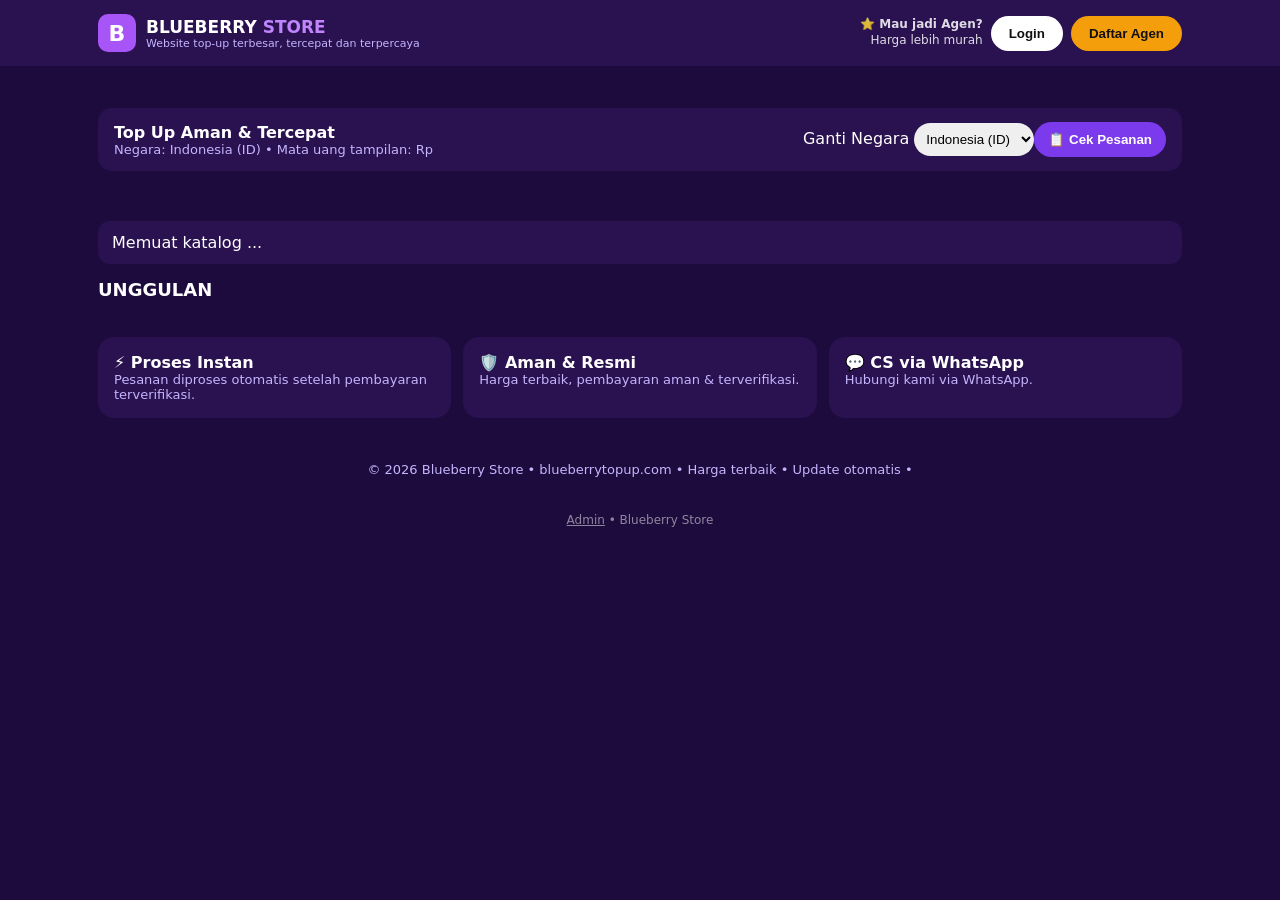
==== commit 69315c4b: "Add files via upload" ====
--- a/v6vercel/index.html
+++ b/v6vercel/index.html
@@ -117,7 +117,7 @@
 async function loadConfig(){try{const r=await fetch('/api/config');CONFIG=await r.json();document.getElementById('cfgLine').textContent=CONFIG.duitku_active?'VA AKTIF':'Virtual Account sedang perbaikan, lanjutkan proses transaksi via Admin';if(CONFIG.whatsapp)document.getElementById('waInfo').textContent='Hubungi kami via WhatsApp: +'+normWA(CONFIG.whatsapp);}catch(e){}}
 async function load(attempt=1){await loadConfig();const st=document.getElementById('status');try{st.textContent='Memuat katalog...'+(attempt>1?' (mencoba lagi '+attempt+')':'');const ctrl=new AbortController();const to=setTimeout(()=>ctrl.abort(),15000);const r=await fetch('/api/storefront-products',{signal:ctrl.signal});clearTimeout(to);const j=await r.json();ALL=j.products||[];
     // V21: kalau lagi login sebagai agen, ganti harga yang tampil jadi harga agen (yang Admin atur di menu Edit Harga User Agen). Kalau produk belum diatur harga agennya, tetap pakai harga biasa.
-    try{ const agS=getAgenSession(); if(agS){ const ap=await fetch('/api/agent-prices').then(r=>r.json()).catch(()=>({overrides:{}})); const ov=ap.overrides||{}; ALL=ALL.map(p=>{ const a=ov[String(p.id)]; return a&&Number(a)>0?{...p,price:Number(a),priceSource:'agen',normalPrice:p.price}:p; }); } }catch(e){}if(!ALL.length){const dbg=j.debug||{};st.innerHTML='Katalog gagal dimuat: '+(dbg.supplier_message||'server sedang sibuk')+' <button onclick="load(2)" style="background:#fff;color:#111;border:0;padding:6px 12px;border-radius:99px;font-weight:700;cursor:pointer">🔄 Coba Lagi</button> <a href="/api/storefront-products" target="_blank" style="color:#fff;text-decoration:underline">Lihat Error Detail</a>';document.getElementById('gameGrid').innerHTML='<div style="padding:20px;background:#2a0a0a;border:1px solid #7f1d1d;border-radius:12px"><b>⚠️ Katalog belum bisa dimuat.</b><br><span style="opacity:.85">Katalog sedang sibuk. Kamu tetap bisa order manual via WhatsApp.</span><br><br><small style="opacity:.7">Coba lagi beberapa saat, atau order via WhatsApp.</small></div>';return;}st.textContent=`${ALL.length} produk • 4 game • Harga terbaik • Update otomatis • Terakhir update ${new Date().toLocaleTimeString('id-ID')}`;buildGames();renderHome();}catch(e){st.innerHTML='Gagal memuat katalog (timeout 15 detik). <button onclick="load(2)" style="background:#fff;color:#111;border:0;padding:6px 12px;border-radius:99px;font-weight:700;cursor:pointer">🔄 Coba Lagi</button>';}}
+    try{ const agS=getAgenSession(); if(agS){ const ap=await fetch('/api/agent-prices').then(r=>r.json()).catch(()=>({overrides:{}})); const ov=ap.overrides||{}; ALL=ALL.map(p=>{ const a=(p.agentPrice||ov[String(p.id)]); return a&&Number(a)>0?{...p,price:Number(a),priceSource:'agen',normalPrice:p.price}:p; }); } }catch(e){}if(!ALL.length){const dbg=j.debug||{};st.innerHTML='Katalog gagal dimuat: '+(dbg.supplier_message||'server sedang sibuk')+' <button onclick="load(2)" style="background:#fff;color:#111;border:0;padding:6px 12px;border-radius:99px;font-weight:700;cursor:pointer">🔄 Coba Lagi</button> <a href="/api/storefront-products" target="_blank" style="color:#fff;text-decoration:underline">Lihat Error Detail</a>';document.getElementById('gameGrid').innerHTML='<div style="padding:20px;background:#2a0a0a;border:1px solid #7f1d1d;border-radius:12px"><b>⚠️ Katalog belum bisa dimuat.</b><br><span style="opacity:.85">Katalog sedang sibuk. Kamu tetap bisa order manual via WhatsApp.</span><br><br><small style="opacity:.7">Coba lagi beberapa saat, atau order via WhatsApp.</small></div>';return;}st.textContent=`${ALL.length} produk • 4 game • Harga terbaik • Update otomatis • Terakhir update ${new Date().toLocaleTimeString('id-ID')}`;buildGames();renderHome();}catch(e){st.innerHTML='Gagal memuat katalog (timeout 15 detik). <button onclick="load(2)" style="background:#fff;color:#111;border:0;padding:6px 12px;border-radius:99px;font-weight:700;cursor:pointer">🔄 Coba Lagi</button>';}}
 let CUR_TAB='TOP UP';
 function normName(s){return String(s||'Lainnya').trim().replace(/\s+/g,' ').replace(/\s*\(.*?\)\s*$/,'').trim();}
 function titleName(s){const n=normName(s);return n.toLowerCase().replace(/\b\w/g,c=>c.toUpperCase());}
@@ -193,7 +193,16 @@
       ? '✅ Transaksi OTOMATIS kamu berhasil. Info transaksi ini juga akan Admin kirim ke WA kamu. Cek WA kamu ya.'
       : '✅ Pesanan MANUAL kamu terkirim. Admin akan cek pembayaranmu, lalu Admin akan info ke WA kamu kalau transaksi sudah berhasil.';
     document.getElementById('orderMsg').innerHTML = _waInfoTransaksi + '<br><span style="font-size:12px;opacity:.8">Klik tombol WA di bawah untuk kirim detail pesanan ini ke Admin (biar Admin cepat proses & info balik ke WA kamu).</span>';
-    const _waMsg=['Halo Admin Blueberry, saya mau konfirmasi pesanan:','','Game: '+(CUR_GAME?CUR_GAME.name:''),'Produk: '+CUR_NOM.name,'Total: Rp '+Number(j.amount||CUR_NOM.price).toLocaleString('id-ID'),'Metode: '+CUR_PAY,'No. WA Saya: '+wa,(_isV?'Jenis: VOUCHER / LINK - Kirim kode ke WA saya ya':'User ID: '+id+(_zone&&_zone!=='-'?' | Server/Zone: '+_zone:'')),'Catatan Admin: '+(j.orderCode||'')].join(String.fromCharCode(10));box.innerHTML=`<h3>Pesanan Dibuat</h3><p>Total: <b>Rp ${Number(j.amount||CUR_NOM.price).toLocaleString('id-ID')}</b> • Metode: ${CUR_PAY}</p><p>${j.message||''}</p><p>${_isV?'🎟️ Ini produk VOUCHER / LINK: kode voucher / link redeem akan dikirim ke WhatsApp kamu setelah pembayaran terverifikasi. Tidak perlu ID game.':''}</p><p>Transfer manual ke <b>BCA ${CONFIG.bca_account||'yang tertera di toko'}</b> + konfirmasi ke WhatsApp. <b>Tidak perlu hafal kode</b> — cukup kirim pesan di bawah, data ID / No WA kamu sudah ikut terkirim.</p><p style="background:#241a4a;padding:10px;border-radius:10px;font-size:13px">Yang terkirim ke WA Admin:<br>Game: <b>${CUR_GAME?CUR_GAME.name:''}</b><br>Produk: ${CUR_NOM.name}<br>No. WA Kamu: ${wa}<br>${_isV?'Jenis: VOUCHER / LINK':('User ID: <b>'+id+'</b>'+(_zone&&_zone!=='-'?' • Server/Zone: <b>'+_zone+'</b>':''))}<br>Total: Rp ${Number(j.amount||CUR_NOM.price).toLocaleString('id-ID')}</p>${CONFIG.whatsapp?`<a class="wa-link" target="_blank" href="https://wa.me/${adminWA()}?text=${encodeURIComponent(_waMsg)}">Konfirmasi via WhatsApp →</a>`:''}`;document.getElementById('orderMsg').textContent='Pesanan dibuat. Cek instruksi di atas.';}}catch(e){document.getElementById('orderMsg').textContent='Gagal. Coba lagi.';}}
+    const _waMsg='Halo Admin Blueberry, saya mau konfirmasi pesanan:
+
+Game: '+(CUR_GAME?CUR_GAME.name:'')+'
+Produk: '+CUR_NOM.name+'
+Total: Rp '+Number(j.amount||CUR_NOM.price).toLocaleString('id-ID')+'
+Metode: '+CUR_PAY+'
+No. WA Saya: '+wa+'
+'+(_isV?'Jenis: VOUCHER / LINK - Kirim kode ke WA saya ya':'User ID: '+id+(_zone&&_zone!=='-'?'
+Server/Zone: '+_zone:''))+'
+Catatan Admin: '+(j.orderCode||'');box.innerHTML=`<h3>Pesanan Dibuat</h3><p>Total: <b>Rp ${Number(j.amount||CUR_NOM.price).toLocaleString('id-ID')}</b> • Metode: ${CUR_PAY}</p><p>${j.message||''}</p><p>${_isV?'🎟️ Ini produk VOUCHER / LINK: kode voucher / link redeem akan dikirim ke WhatsApp kamu setelah pembayaran terverifikasi. Tidak perlu ID game.':''}</p><p>Transfer manual ke <b>BCA ${CONFIG.bca_account||'yang tertera di toko'}</b> + konfirmasi ke WhatsApp. <b>Tidak perlu hafal kode</b> — cukup kirim pesan di bawah, data ID / No WA kamu sudah ikut terkirim.</p><p style="background:#241a4a;padding:10px;border-radius:10px;font-size:13px">Yang terkirim ke WA Admin:<br>Game: <b>${CUR_GAME?CUR_GAME.name:''}</b><br>Produk: ${CUR_NOM.name}<br>No. WA Kamu: ${wa}<br>${_isV?'Jenis: VOUCHER / LINK':('User ID: <b>'+id+'</b>'+(_zone&&_zone!=='-'?' • Server/Zone: <b>'+_zone+'</b>':''))}<br>Total: Rp ${Number(j.amount||CUR_NOM.price).toLocaleString('id-ID')}</p>${CONFIG.whatsapp?`<a class="wa-link" target="_blank" href="https://wa.me/${adminWA()}?text=${encodeURIComponent(_waMsg)}">Konfirmasi via WhatsApp →</a>`:''}`;document.getElementById('orderMsg').textContent='Pesanan dibuat. Cek instruksi di atas.';}}catch(e){document.getElementById('orderMsg').textContent='Gagal. Coba lagi.';}}
 load(); checkAutoRefresh07();
 async function checkAutoRefresh07(){ try{ const now=new Date(new Date().toLocaleString('en-US',{timeZone:'Asia/Jakarta'})); const today=now.toISOString().slice(0,10); const pr=await fetch('/api/prices').then(r=>r.json()).catch(()=>null); if(pr && pr.lastRefresh===today) return; if(now.getHours()>=7){ await fetch('/api/cron-refresh-prices').catch(()=>{}); await fetch('/api/prices',{method:'POST',headers:{'Content-Type':'application/json'},body:JSON.stringify({action:'mark-refresh',date:today})}).catch(()=>{}); } }catch(e){} }
 </script><div style="text-align:center;padding:14px;opacity:.5;font-size:12px"><a href="/admin.html" style="color:#fff">Admin</a> • Blueberry Store</div>
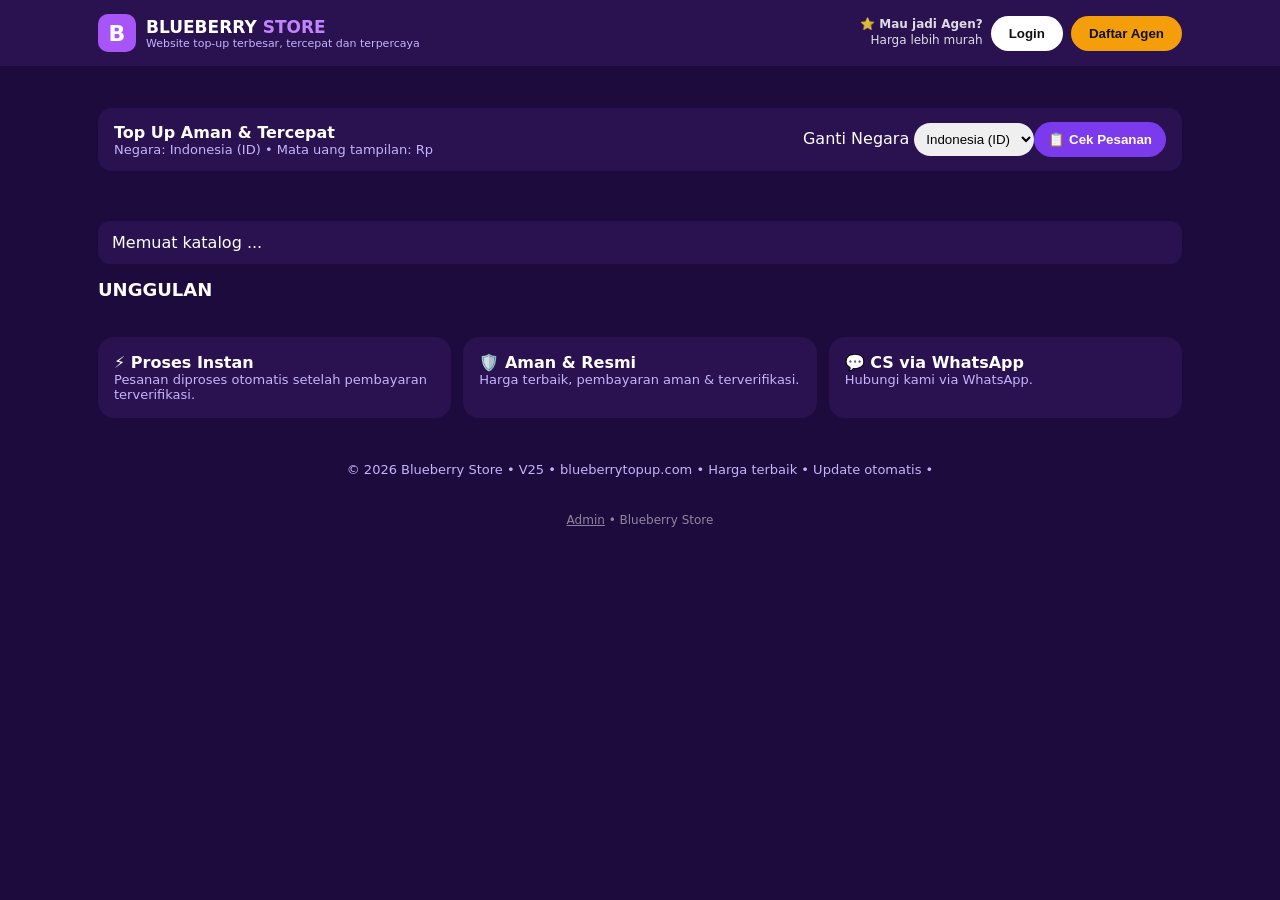
==== commit cca78ed6: "Add files via upload" ====
--- a/v6vercel/index.html
+++ b/v6vercel/index.html
@@ -104,7 +104,7 @@
 <div id="vaBox" class="va-box hidden"></div>
 </main></div></div></div>
 
-<footer id="cfg">© 2026 Blueberry Store • blueberrytopup.com • Harga terbaik • Update otomatis • <span id="cfgLine"></span></footer>
+<footer id="cfg">© 2026 Blueberry Store • V25 • blueberrytopup.com • Harga terbaik • Update otomatis • <span id="cfgLine"></span></footer>
 <script>
 let ALL=[],GAMES=[],CUR_GAME=null,CUR_NOM=null,CUR_PAY='BCA Virtual Account',CONFIG={};
 const COLORS=['#E11D48','#F97316','#7C3AED','#DC2626','#2563EB','#D97706','#0891B2','#059669','#BE185D','#4338CA'];
@@ -114,8 +114,8 @@
 function adminWA(){const raw=(CONFIG&&CONFIG.whatsapp)||'088802561769';return normWA(raw);}
 function gameFormConfig(name){const n=String(name||'').toLowerCase();if(n.includes('free fire')) return {idLabel:'User ID Free Fire *', idPlaceholder:'Contoh: 1234567890', needZone:false, help:'Buka Free Fire -> Profil -> Salin User ID (angka saja). Tanpa Server.'};if(n.includes('pubg')) return {idLabel:'User ID PUBG Mobile *', idPlaceholder:'Contoh: 5123456789', needZone:false, help:'Buka PUBG Mobile -> Profil -> Salin User ID (angka saja). Tanpa Server.'};if(n.includes('mobile legends')) return {idLabel:'User ID Mobile Legends *', idPlaceholder:'Contoh: 12345678', needZone:true, zoneLabel:'Zone / Server ID *', help:'Buka MLBB -> Profil -> Salin User ID + Zone. Contoh: ID 12345678, Zone (1234).'};if(n.includes('age of empires')) return {idLabel:'User ID Age of Empires *', idPlaceholder:'Contoh: 12345678', needZone:true, zoneLabel:'Server ID *', help:'Buka AoE Mobile -> Pengaturan / Profil -> Salin User ID + Server. Kalau produk Voucher / Via Link, ID tidak dipakai.'};return {idLabel:'User ID *', idPlaceholder:'Masukkan ID', needZone:true, zoneLabel:'Server / Zone *', help:'Salin User ID + Server dari profil game kamu.'};}
 
-async function loadConfig(){try{const r=await fetch('/api/config');CONFIG=await r.json();document.getElementById('cfgLine').textContent=CONFIG.duitku_active?'VA AKTIF':'Virtual Account sedang perbaikan, lanjutkan proses transaksi via Admin';if(CONFIG.whatsapp)document.getElementById('waInfo').textContent='Hubungi kami via WhatsApp: +'+normWA(CONFIG.whatsapp);}catch(e){}}
-async function load(attempt=1){await loadConfig();const st=document.getElementById('status');try{st.textContent='Memuat katalog...'+(attempt>1?' (mencoba lagi '+attempt+')':'');const ctrl=new AbortController();const to=setTimeout(()=>ctrl.abort(),15000);const r=await fetch('/api/storefront-products',{signal:ctrl.signal});clearTimeout(to);const j=await r.json();ALL=j.products||[];
+async function loadConfig(){try{const ctl=new AbortController();setTimeout(()=>ctl.abort(),3000);const r=await fetch('/api/config',{signal:ctl.signal,cache:'no-store'});CONFIG=await r.json();document.getElementById('cfgLine').textContent=CONFIG.duitku_active?'VA AKTIF':'Virtual Account sedang perbaikan, lanjutkan proses transaksi via Admin';if(CONFIG.whatsapp)document.getElementById('waInfo').textContent='Hubungi kami via WhatsApp: +'+normWA(CONFIG.whatsapp);}catch(e){}}
+async function load(attempt=1){await loadConfig();const st=document.getElementById('status');try{st.innerHTML='Memuat katalog... (V25)'+(attempt>1?' (mencoba lagi '+attempt+')':'')+' <button onclick="location.reload()" style="margin-left:8px">Coba Lagi</button>';const ctrl=new AbortController();const to=setTimeout(()=>ctrl.abort(),15000);const r=await fetch('/api/storefront-products?v=25',{signal:ctrl.signal,cache:'no-store'});clearTimeout(to);const j=await r.json();ALL=j.products||[];
     // V21: kalau lagi login sebagai agen, ganti harga yang tampil jadi harga agen (yang Admin atur di menu Edit Harga User Agen). Kalau produk belum diatur harga agennya, tetap pakai harga biasa.
     try{ const agS=getAgenSession(); if(agS){ const ap=await fetch('/api/agent-prices').then(r=>r.json()).catch(()=>({overrides:{}})); const ov=ap.overrides||{}; ALL=ALL.map(p=>{ const a=(p.agentPrice||ov[String(p.id)]); return a&&Number(a)>0?{...p,price:Number(a),priceSource:'agen',normalPrice:p.price}:p; }); } }catch(e){}if(!ALL.length){const dbg=j.debug||{};st.innerHTML='Katalog gagal dimuat: '+(dbg.supplier_message||'server sedang sibuk')+' <button onclick="load(2)" style="background:#fff;color:#111;border:0;padding:6px 12px;border-radius:99px;font-weight:700;cursor:pointer">🔄 Coba Lagi</button> <a href="/api/storefront-products" target="_blank" style="color:#fff;text-decoration:underline">Lihat Error Detail</a>';document.getElementById('gameGrid').innerHTML='<div style="padding:20px;background:#2a0a0a;border:1px solid #7f1d1d;border-radius:12px"><b>⚠️ Katalog belum bisa dimuat.</b><br><span style="opacity:.85">Katalog sedang sibuk. Kamu tetap bisa order manual via WhatsApp.</span><br><br><small style="opacity:.7">Coba lagi beberapa saat, atau order via WhatsApp.</small></div>';return;}st.textContent=`${ALL.length} produk • 4 game • Harga terbaik • Update otomatis • Terakhir update ${new Date().toLocaleTimeString('id-ID')}`;buildGames();renderHome();}catch(e){st.innerHTML='Gagal memuat katalog (timeout 15 detik). <button onclick="load(2)" style="background:#fff;color:#111;border:0;padding:6px 12px;border-radius:99px;font-weight:700;cursor:pointer">🔄 Coba Lagi</button>';}}
 let CUR_TAB='TOP UP';
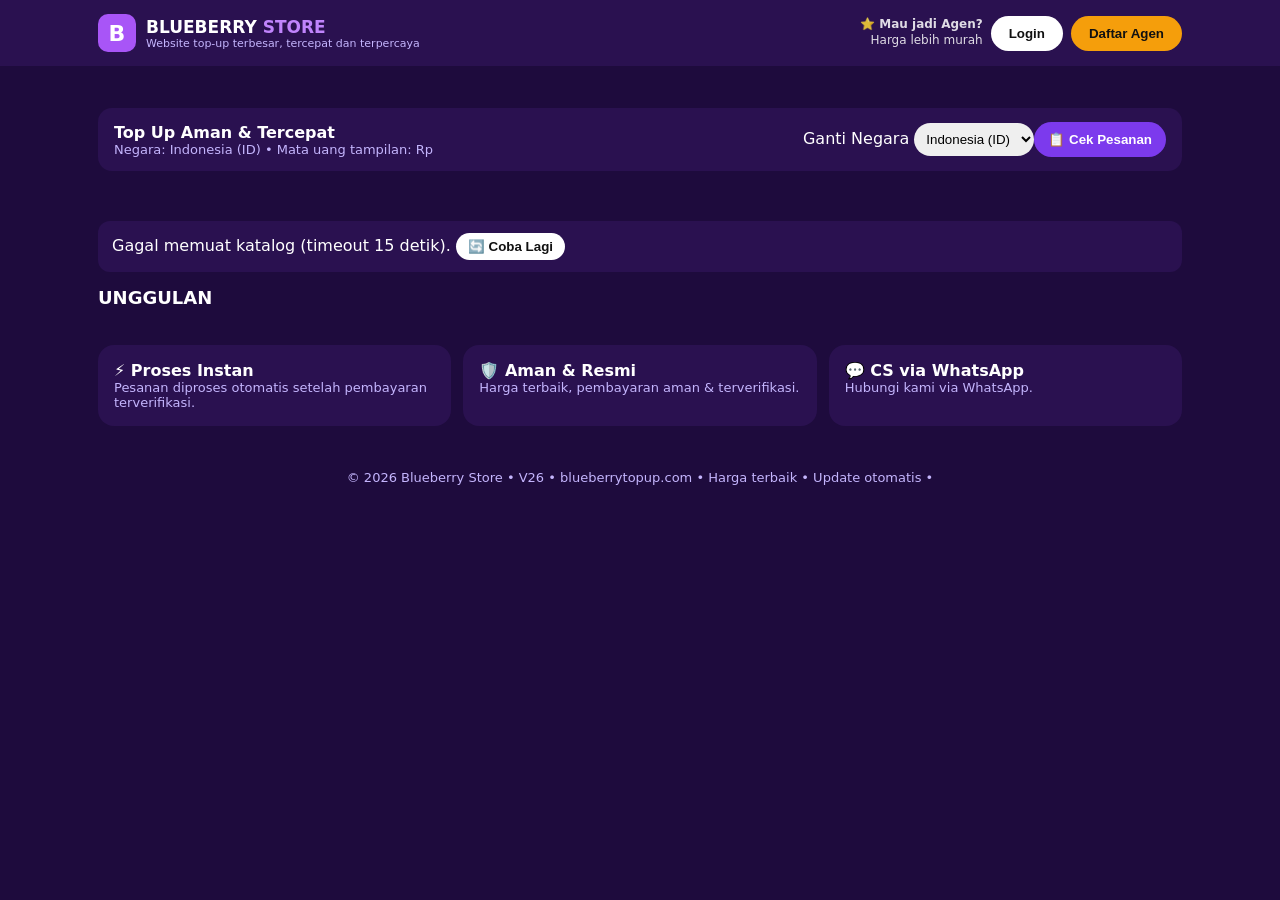
==== commit e965060c: "Add files via upload" ====
--- a/v6vercel/index.html
+++ b/v6vercel/index.html
@@ -104,7 +104,7 @@
 <div id="vaBox" class="va-box hidden"></div>
 </main></div></div></div>
 
-<footer id="cfg">© 2026 Blueberry Store • V25 • blueberrytopup.com • Harga terbaik • Update otomatis • <span id="cfgLine"></span></footer>
+<footer id="cfg">© 2026 Blueberry Store • V26 • blueberrytopup.com • Harga terbaik • Update otomatis • <span id="cfgLine"></span></footer>
 <script>
 let ALL=[],GAMES=[],CUR_GAME=null,CUR_NOM=null,CUR_PAY='BCA Virtual Account',CONFIG={};
 const COLORS=['#E11D48','#F97316','#7C3AED','#DC2626','#2563EB','#D97706','#0891B2','#059669','#BE185D','#4338CA'];
@@ -115,7 +115,7 @@
 function gameFormConfig(name){const n=String(name||'').toLowerCase();if(n.includes('free fire')) return {idLabel:'User ID Free Fire *', idPlaceholder:'Contoh: 1234567890', needZone:false, help:'Buka Free Fire -> Profil -> Salin User ID (angka saja). Tanpa Server.'};if(n.includes('pubg')) return {idLabel:'User ID PUBG Mobile *', idPlaceholder:'Contoh: 5123456789', needZone:false, help:'Buka PUBG Mobile -> Profil -> Salin User ID (angka saja). Tanpa Server.'};if(n.includes('mobile legends')) return {idLabel:'User ID Mobile Legends *', idPlaceholder:'Contoh: 12345678', needZone:true, zoneLabel:'Zone / Server ID *', help:'Buka MLBB -> Profil -> Salin User ID + Zone. Contoh: ID 12345678, Zone (1234).'};if(n.includes('age of empires')) return {idLabel:'User ID Age of Empires *', idPlaceholder:'Contoh: 12345678', needZone:true, zoneLabel:'Server ID *', help:'Buka AoE Mobile -> Pengaturan / Profil -> Salin User ID + Server. Kalau produk Voucher / Via Link, ID tidak dipakai.'};return {idLabel:'User ID *', idPlaceholder:'Masukkan ID', needZone:true, zoneLabel:'Server / Zone *', help:'Salin User ID + Server dari profil game kamu.'};}
 
 async function loadConfig(){try{const ctl=new AbortController();setTimeout(()=>ctl.abort(),3000);const r=await fetch('/api/config',{signal:ctl.signal,cache:'no-store'});CONFIG=await r.json();document.getElementById('cfgLine').textContent=CONFIG.duitku_active?'VA AKTIF':'Virtual Account sedang perbaikan, lanjutkan proses transaksi via Admin';if(CONFIG.whatsapp)document.getElementById('waInfo').textContent='Hubungi kami via WhatsApp: +'+normWA(CONFIG.whatsapp);}catch(e){}}
-async function load(attempt=1){await loadConfig();const st=document.getElementById('status');try{st.innerHTML='Memuat katalog... (V25)'+(attempt>1?' (mencoba lagi '+attempt+')':'')+' <button onclick="location.reload()" style="margin-left:8px">Coba Lagi</button>';const ctrl=new AbortController();const to=setTimeout(()=>ctrl.abort(),15000);const r=await fetch('/api/storefront-products?v=25',{signal:ctrl.signal,cache:'no-store'});clearTimeout(to);const j=await r.json();ALL=j.products||[];
+async function load(attempt=1){await loadConfig();const st=document.getElementById('status');try{st.innerHTML='Memuat katalog... (V26)'+(attempt>1?' (mencoba lagi '+attempt+')':'')+' <button onclick="location.reload()" style="margin-left:8px">Coba Lagi</button>';const ctrl=new AbortController();const to=setTimeout(()=>ctrl.abort(),15000);const r=await fetch('/api/storefront-products?v=26',{signal:ctrl.signal,cache:'no-store'});clearTimeout(to);const j=await r.json();ALL=j.products||[];
     // V21: kalau lagi login sebagai agen, ganti harga yang tampil jadi harga agen (yang Admin atur di menu Edit Harga User Agen). Kalau produk belum diatur harga agennya, tetap pakai harga biasa.
     try{ const agS=getAgenSession(); if(agS){ const ap=await fetch('/api/agent-prices').then(r=>r.json()).catch(()=>({overrides:{}})); const ov=ap.overrides||{}; ALL=ALL.map(p=>{ const a=(p.agentPrice||ov[String(p.id)]); return a&&Number(a)>0?{...p,price:Number(a),priceSource:'agen',normalPrice:p.price}:p; }); } }catch(e){}if(!ALL.length){const dbg=j.debug||{};st.innerHTML='Katalog gagal dimuat: '+(dbg.supplier_message||'server sedang sibuk')+' <button onclick="load(2)" style="background:#fff;color:#111;border:0;padding:6px 12px;border-radius:99px;font-weight:700;cursor:pointer">🔄 Coba Lagi</button> <a href="/api/storefront-products" target="_blank" style="color:#fff;text-decoration:underline">Lihat Error Detail</a>';document.getElementById('gameGrid').innerHTML='<div style="padding:20px;background:#2a0a0a;border:1px solid #7f1d1d;border-radius:12px"><b>⚠️ Katalog belum bisa dimuat.</b><br><span style="opacity:.85">Katalog sedang sibuk. Kamu tetap bisa order manual via WhatsApp.</span><br><br><small style="opacity:.7">Coba lagi beberapa saat, atau order via WhatsApp.</small></div>';return;}st.textContent=`${ALL.length} produk • 4 game • Harga terbaik • Update otomatis • Terakhir update ${new Date().toLocaleTimeString('id-ID')}`;buildGames();renderHome();}catch(e){st.innerHTML='Gagal memuat katalog (timeout 15 detik). <button onclick="load(2)" style="background:#fff;color:#111;border:0;padding:6px 12px;border-radius:99px;font-weight:700;cursor:pointer">🔄 Coba Lagi</button>';}}
 let CUR_TAB='TOP UP';
@@ -193,19 +193,10 @@
       ? '✅ Transaksi OTOMATIS kamu berhasil. Info transaksi ini juga akan Admin kirim ke WA kamu. Cek WA kamu ya.'
       : '✅ Pesanan MANUAL kamu terkirim. Admin akan cek pembayaranmu, lalu Admin akan info ke WA kamu kalau transaksi sudah berhasil.';
     document.getElementById('orderMsg').innerHTML = _waInfoTransaksi + '<br><span style="font-size:12px;opacity:.8">Klik tombol WA di bawah untuk kirim detail pesanan ini ke Admin (biar Admin cepat proses & info balik ke WA kamu).</span>';
-    const _waMsg='Halo Admin Blueberry, saya mau konfirmasi pesanan:
-
-Game: '+(CUR_GAME?CUR_GAME.name:'')+'
-Produk: '+CUR_NOM.name+'
-Total: Rp '+Number(j.amount||CUR_NOM.price).toLocaleString('id-ID')+'
-Metode: '+CUR_PAY+'
-No. WA Saya: '+wa+'
-'+(_isV?'Jenis: VOUCHER / LINK - Kirim kode ke WA saya ya':'User ID: '+id+(_zone&&_zone!=='-'?'
-Server/Zone: '+_zone:''))+'
-Catatan Admin: '+(j.orderCode||'');box.innerHTML=`<h3>Pesanan Dibuat</h3><p>Total: <b>Rp ${Number(j.amount||CUR_NOM.price).toLocaleString('id-ID')}</b> • Metode: ${CUR_PAY}</p><p>${j.message||''}</p><p>${_isV?'🎟️ Ini produk VOUCHER / LINK: kode voucher / link redeem akan dikirim ke WhatsApp kamu setelah pembayaran terverifikasi. Tidak perlu ID game.':''}</p><p>Transfer manual ke <b>BCA ${CONFIG.bca_account||'yang tertera di toko'}</b> + konfirmasi ke WhatsApp. <b>Tidak perlu hafal kode</b> — cukup kirim pesan di bawah, data ID / No WA kamu sudah ikut terkirim.</p><p style="background:#241a4a;padding:10px;border-radius:10px;font-size:13px">Yang terkirim ke WA Admin:<br>Game: <b>${CUR_GAME?CUR_GAME.name:''}</b><br>Produk: ${CUR_NOM.name}<br>No. WA Kamu: ${wa}<br>${_isV?'Jenis: VOUCHER / LINK':('User ID: <b>'+id+'</b>'+(_zone&&_zone!=='-'?' • Server/Zone: <b>'+_zone+'</b>':''))}<br>Total: Rp ${Number(j.amount||CUR_NOM.price).toLocaleString('id-ID')}</p>${CONFIG.whatsapp?`<a class="wa-link" target="_blank" href="https://wa.me/${adminWA()}?text=${encodeURIComponent(_waMsg)}">Konfirmasi via WhatsApp →</a>`:''}`;document.getElementById('orderMsg').textContent='Pesanan dibuat. Cek instruksi di atas.';}}catch(e){document.getElementById('orderMsg').textContent='Gagal. Coba lagi.';}}
+    const _waMsg=['Halo Admin Blueberry, saya mau konfirmasi pesanan:','','Game: '+(CUR_GAME?CUR_GAME.name:''),'Produk: '+CUR_NOM.name,'Total: Rp '+Number(j.amount||CUR_NOM.price).toLocaleString('id-ID'),'Metode: '+CUR_PAY,'No. WA Saya: '+wa,(_isV?'Jenis: VOUCHER / LINK - Kirim kode ke WA saya ya':'User ID: '+id+(_zone&&_zone!=='-'?' | Server/Zone: '+_zone:'')),'Catatan Admin: '+(j.orderCode||'')].join(String.fromCharCode(10));box.innerHTML=`<h3>Pesanan Dibuat</h3><p>Total: <b>Rp ${Number(j.amount||CUR_NOM.price).toLocaleString('id-ID')}</b> • Metode: ${CUR_PAY}</p><p>${j.message||''}</p><p>${_isV?'🎟️ Ini produk VOUCHER / LINK: kode voucher / link redeem akan dikirim ke WhatsApp kamu setelah pembayaran terverifikasi. Tidak perlu ID game.':''}</p><p>Transfer manual ke <b>BCA ${CONFIG.bca_account||'yang tertera di toko'}</b> + konfirmasi ke WhatsApp. <b>Tidak perlu hafal kode</b> — cukup kirim pesan di bawah, data ID / No WA kamu sudah ikut terkirim.</p><p style="background:#241a4a;padding:10px;border-radius:10px;font-size:13px">Yang terkirim ke WA Admin:<br>Game: <b>${CUR_GAME?CUR_GAME.name:''}</b><br>Produk: ${CUR_NOM.name}<br>No. WA Kamu: ${wa}<br>${_isV?'Jenis: VOUCHER / LINK':('User ID: <b>'+id+'</b>'+(_zone&&_zone!=='-'?' • Server/Zone: <b>'+_zone+'</b>':''))}<br>Total: Rp ${Number(j.amount||CUR_NOM.price).toLocaleString('id-ID')}</p>${CONFIG.whatsapp?`<a class="wa-link" target="_blank" href="https://wa.me/${adminWA()}?text=${encodeURIComponent(_waMsg)}">Konfirmasi via WhatsApp →</a>`:''}`;document.getElementById('orderMsg').textContent='Pesanan dibuat. Cek instruksi di atas.';}}catch(e){document.getElementById('orderMsg').textContent='Gagal. Coba lagi.';}}
 load(); checkAutoRefresh07();
 async function checkAutoRefresh07(){ try{ const now=new Date(new Date().toLocaleString('en-US',{timeZone:'Asia/Jakarta'})); const today=now.toISOString().slice(0,10); const pr=await fetch('/api/prices').then(r=>r.json()).catch(()=>null); if(pr && pr.lastRefresh===today) return; if(now.getHours()>=7){ await fetch('/api/cron-refresh-prices').catch(()=>{}); await fetch('/api/prices',{method:'POST',headers:{'Content-Type':'application/json'},body:JSON.stringify({action:'mark-refresh',date:today})}).catch(()=>{}); } }catch(e){} }
-</script><div style="text-align:center;padding:14px;opacity:.5;font-size:12px"><a href="/admin.html" style="color:#fff">Admin</a> • Blueberry Store</div>
+</script>
 <script>
 // V20 - Transaksi Agen: kalau agen sudah di-Approve Admin, toko tandai dia sebagai agen.
 // Admin Approve caranya: di Admin -> Registrasi Agen -> klik Approve -> lalu WA / email agen: "Agen lu udah aktif, buka lagi tokonya"
